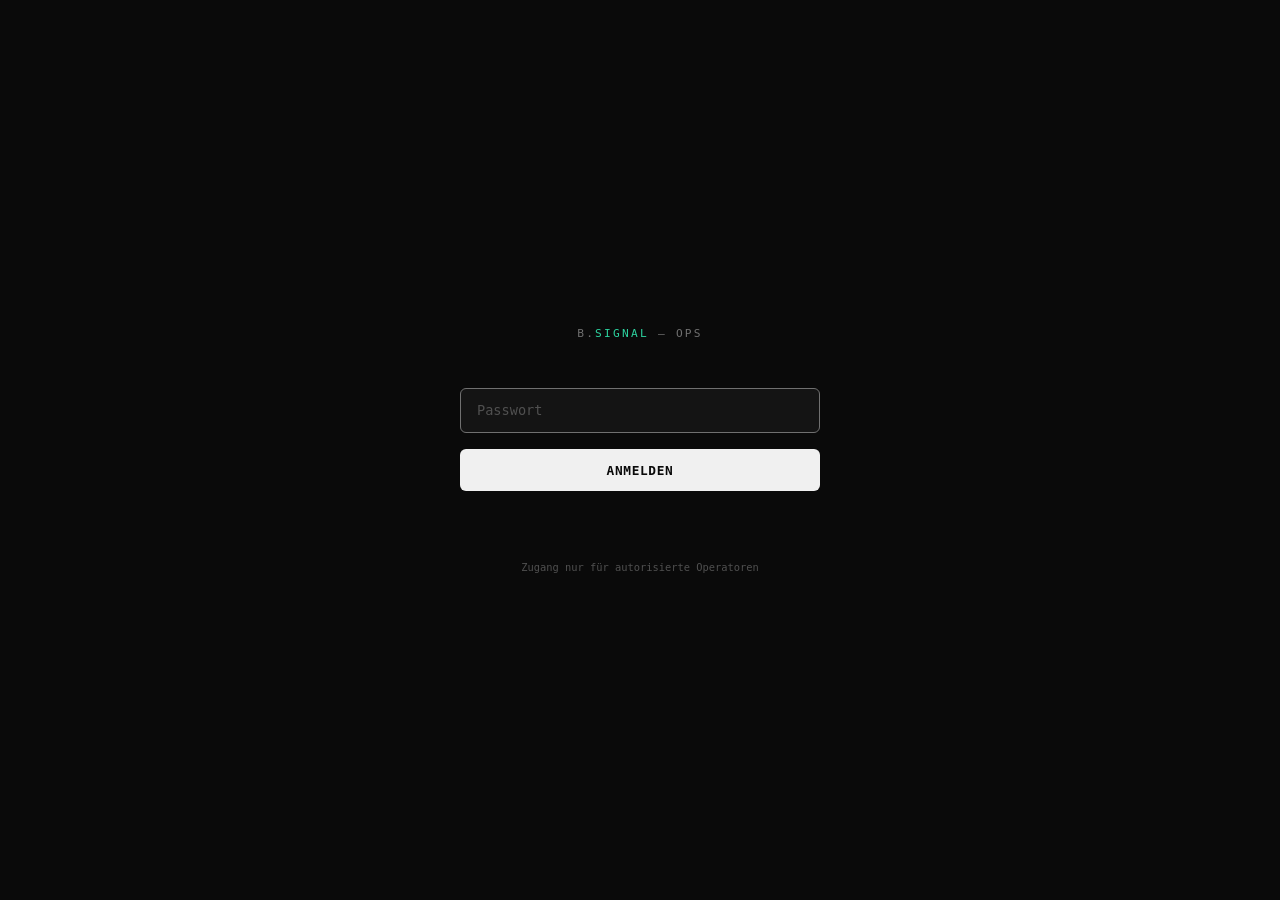
==== ops/index.html @ 30682ff6 "Add /ops dashboard" ====
<!DOCTYPE html>
<html lang="de">
<head>
<meta charset="UTF-8">
<meta name="viewport" content="width=device-width, initial-scale=1.0">
<title>b.signal — ops</title>
<meta name="robots" content="noindex, nofollow">
<style>
  /* ============================================
     b.signal ops — utilitarian dashboard
     Stack: pure HTML/CSS/JS, no dependencies
     Auth: SHA-256 hashed password, sessionStorage
     ============================================ */

  :root {
    --bg: #0a0a0a;
    --surface: #141414;
    --surface-2: #1c1c1c;
    --surface-3: #242424;
    --border: #2a2a2a;
    --border-hover: #3a3a3a;
    --text: #e0e0e0;
    --text-muted: #707070;
    --text-dim: #505050;
    --accent: #f0f0f0;
    --green: #2dd4a0;
    --green-dim: rgba(45, 212, 160, 0.12);
    --amber: #f5a623;
    --amber-dim: rgba(245, 166, 35, 0.12);
    --red: #ef4444;
    --red-dim: rgba(239, 68, 68, 0.12);
    --mono: 'JetBrains Mono', 'SF Mono', 'Fira Code', 'Cascadia Code', monospace;
    --sans: 'Inter', -apple-system, BlinkMacSystemFont, sans-serif;
    --radius: 6px;
  }

  * { margin: 0; padding: 0; box-sizing: border-box; }

  body {
    font-family: var(--mono);
    background: var(--bg);
    color: var(--text);
    min-height: 100vh;
    -webkit-font-smoothing: antialiased;
  }

  /* ---- AUTH GATE ---- */
  #auth-gate {
    display: flex;
    align-items: center;
    justify-content: center;
    min-height: 100vh;
    padding: 2rem;
  }

  .auth-box {
    width: 100%;
    max-width: 360px;
    text-align: center;
  }

  .auth-logo {
    font-size: 0.7rem;
    letter-spacing: 0.2em;
    text-transform: uppercase;
    color: var(--text-muted);
    margin-bottom: 3rem;
  }

  .auth-logo span {
    color: var(--green);
  }

  .auth-input-wrap {
    position: relative;
    margin-bottom: 1rem;
  }

  .auth-input-wrap input {
    width: 100%;
    padding: 0.85rem 1rem;
    background: var(--surface);
    border: 1px solid var(--border);
    border-radius: var(--radius);
    color: var(--text);
    font-family: var(--mono);
    font-size: 0.85rem;
    outline: none;
    transition: border-color 0.2s;
  }

  .auth-input-wrap input:focus {
    border-color: var(--text-muted);
  }

  .auth-input-wrap input::placeholder {
    color: var(--text-dim);
  }

  .auth-btn {
    width: 100%;
    padding: 0.85rem;
    background: var(--accent);
    color: var(--bg);
    border: none;
    border-radius: var(--radius);
    font-family: var(--mono);
    font-size: 0.8rem;
    font-weight: 600;
    letter-spacing: 0.05em;
    cursor: pointer;
    transition: opacity 0.2s;
  }

  .auth-btn:hover { opacity: 0.85; }

  .auth-error {
    margin-top: 1rem;
    font-size: 0.75rem;
    color: var(--red);
    opacity: 0;
    transition: opacity 0.3s;
  }

  .auth-error.visible { opacity: 1; }

  .auth-hint {
    margin-top: 2.5rem;
    font-size: 0.65rem;
    color: var(--text-dim);
  }

  /* ---- APP SHELL ---- */
  #app-shell {
    display: none;
    min-height: 100vh;
  }

  #app-shell.active {
    display: flex;
    flex-direction: column;
  }

  /* ---- TOP BAR ---- */
  .topbar {
    display: flex;
    align-items: center;
    justify-content: space-between;
    padding: 0 1.5rem;
    height: 48px;
    border-bottom: 1px solid var(--border);
    background: var(--surface);
    flex-shrink: 0;
  }

  .topbar-left {
    display: flex;
    align-items: center;
    gap: 1.5rem;
  }

  .topbar-brand {
    font-size: 0.7rem;
    letter-spacing: 0.15em;
    text-transform: uppercase;
    color: var(--text-muted);
  }

  .topbar-brand span { color: var(--green); }

  .topbar-env {
    font-size: 0.6rem;
    padding: 0.2rem 0.5rem;
    background: var(--green-dim);
    color: var(--green);
    border-radius: 3px;
    letter-spacing: 0.08em;
    text-transform: uppercase;
  }

  .topbar-right {
    display: flex;
    align-items: center;
    gap: 1rem;
  }

  .topbar-time {
    font-size: 0.7rem;
    color: var(--text-dim);
  }

  .topbar-logout {
    font-size: 0.65rem;
    color: var(--text-dim);
    cursor: pointer;
    padding: 0.3rem 0.6rem;
    border: 1px solid var(--border);
    border-radius: 3px;
    background: none;
    font-family: var(--mono);
    transition: all 0.2s;
  }

  .topbar-logout:hover {
    color: var(--red);
    border-color: var(--red);
  }

  /* ---- LAYOUT ---- */
  .layout {
    display: flex;
    flex: 1;
    min-height: calc(100vh - 48px);
  }

  /* ---- SIDEBAR ---- */
  .sidebar {
    width: 220px;
    background: var(--surface);
    border-right: 1px solid var(--border);
    padding: 1.5rem 0;
    flex-shrink: 0;
    display: flex;
    flex-direction: column;
    justify-content: space-between;
  }

  .nav-section-label {
    font-size: 0.55rem;
    letter-spacing: 0.2em;
    text-transform: uppercase;
    color: var(--text-dim);
    padding: 0 1.25rem;
    margin-bottom: 0.75rem;
  }

  .nav-item {
    display: flex;
    align-items: center;
    gap: 0.7rem;
    padding: 0.6rem 1.25rem;
    font-size: 0.78rem;
    color: var(--text-muted);
    cursor: pointer;
    transition: all 0.15s;
    border-left: 2px solid transparent;
  }

  .nav-item:hover {
    color: var(--text);
    background: var(--surface-2);
  }

  .nav-item.active {
    color: var(--accent);
    background: var(--surface-2);
    border-left-color: var(--green);
  }

  .nav-item.disabled {
    color: var(--text-dim);
    cursor: not-allowed;
    opacity: 0.5;
  }

  .nav-item.disabled:hover {
    background: none;
    color: var(--text-dim);
  }

  .nav-icon {
    font-size: 0.85rem;
    width: 1.2rem;
    text-align: center;
    flex-shrink: 0;
  }

  .nav-badge {
    margin-left: auto;
    font-size: 0.55rem;
    padding: 0.1rem 0.4rem;
    border-radius: 3px;
    letter-spacing: 0.05em;
    text-transform: uppercase;
  }

  .nav-badge.soon {
    background: var(--surface-3);
    color: var(--text-dim);
  }

  .nav-badge.live {
    background: var(--green-dim);
    color: var(--green);
  }

  .sidebar-footer {
    padding: 1rem 1.25rem;
    border-top: 1px solid var(--border);
  }

  .sidebar-footer-text {
    font-size: 0.6rem;
    color: var(--text-dim);
    line-height: 1.6;
  }

  /* ---- MAIN CONTENT ---- */
  .main {
    flex: 1;
    overflow-y: auto;
    padding: 2rem;
    background: var(--bg);
  }

  /* ---- MODULE PANELS ---- */
  .module-panel {
    display: none;
  }

  .module-panel.active {
    display: block;
    animation: fadeIn 0.2s ease;
  }

  @keyframes fadeIn {
    from { opacity: 0; transform: translateY(4px); }
    to { opacity: 1; transform: translateY(0); }
  }

  .module-header {
    margin-bottom: 2rem;
    padding-bottom: 1.5rem;
    border-bottom: 1px solid var(--border);
  }

  .module-title {
    font-size: 1.1rem;
    font-weight: 600;
    color: var(--accent);
    margin-bottom: 0.4rem;
  }

  .module-desc {
    font-size: 0.75rem;
    color: var(--text-muted);
  }

  /* ---- WORKFLOW MODULE ---- */
  .workflow-embed {
    width: 100%;
    min-height: 70vh;
    background: var(--surface);
    border: 1px solid var(--border);
    border-radius: var(--radius);
    overflow: hidden;
  }

  .workflow-embed iframe {
    width: 100%;
    height: 80vh;
    border: none;
  }

  .workflow-placeholder {
    display: flex;
    flex-direction: column;
    align-items: center;
    justify-content: center;
    min-height: 50vh;
    color: var(--text-dim);
    gap: 1rem;
  }

  .workflow-placeholder-icon {
    font-size: 2rem;
    opacity: 0.4;
  }

  .workflow-placeholder-text {
    font-size: 0.8rem;
    text-align: center;
    line-height: 1.8;
  }

  /* ---- PLACEHOLDER MODULES ---- */
  .placeholder-grid {
    display: grid;
    grid-template-columns: repeat(auto-fit, minmax(260px, 1fr));
    gap: 1rem;
    margin-top: 1.5rem;
  }

  .placeholder-card {
    background: var(--surface);
    border: 1px solid var(--border);
    border-radius: var(--radius);
    padding: 1.5rem;
    transition: border-color 0.2s;
  }

  .placeholder-card:hover {
    border-color: var(--border-hover);
  }

  .placeholder-card-title {
    font-size: 0.75rem;
    font-weight: 600;
    color: var(--text-muted);
    margin-bottom: 0.5rem;
  }

  .placeholder-card-value {
    font-size: 1.5rem;
    font-weight: 700;
    color: var(--accent);
    margin-bottom: 0.3rem;
  }

  .placeholder-card-sub {
    font-size: 0.65rem;
    color: var(--text-dim);
  }

  .status-dot {
    display: inline-block;
    width: 6px;
    height: 6px;
    border-radius: 50%;
    margin-right: 0.4rem;
    vertical-align: middle;
  }

  .status-dot.green { background: var(--green); }
  .status-dot.amber { background: var(--amber); }
  .status-dot.red { background: var(--red); }

  /* ---- RESPONSIVE ---- */
  @media (max-width: 768px) {
    .sidebar { display: none; }
    .main { padding: 1rem; }
    .topbar { padding: 0 1rem; }
  }
</style>
</head>
<body>

<!-- ============================================
     AUTH GATE
     Password: "bsignal-ops-2026"
     SHA-256 hash below — change password by updating the hash
     To generate a new hash, run in browser console:
       crypto.subtle.digest('SHA-256', new TextEncoder().encode('your-new-password'))
         .then(b => Array.from(new Uint8Array(b)).map(x => x.toString(16).padStart(2,'0')).join(''))
         .then(console.log)
     ============================================ -->

<div id="auth-gate">
  <div class="auth-box">
    <div class="auth-logo">b.<span>signal</span> — ops</div>
    <div class="auth-input-wrap">
      <input type="password" id="auth-password" placeholder="Passwort" autofocus
             onkeydown="if(event.key==='Enter') attemptLogin()">
    </div>
    <button class="auth-btn" onclick="attemptLogin()">ANMELDEN</button>
    <div class="auth-error" id="auth-error">Falsches Passwort</div>
    <div class="auth-hint">Zugang nur für autorisierte Operatoren</div>
  </div>
</div>

<!-- ============================================
     APP SHELL
     ============================================ -->

<div id="app-shell">
  <!-- Top Bar -->
  <div class="topbar">
    <div class="topbar-left">
      <div class="topbar-brand">b.<span>signal</span> ops</div>
      <div class="topbar-env">solo</div>
    </div>
    <div class="topbar-right">
      <div class="topbar-time" id="topbar-time"></div>
      <button class="topbar-logout" onclick="logout()">logout</button>
    </div>
  </div>

  <div class="layout">
    <!-- Sidebar Navigation -->
    <nav class="sidebar">
      <div>
        <div class="nav-section-label">Module</div>
        <div class="nav-item active" data-module="workflow" onclick="switchModule('workflow')">
          <span class="nav-icon">⚡</span> Workflow
          <span class="nav-badge live">live</span>
        </div>
        <div class="nav-item disabled" data-module="signals">
          <span class="nav-icon">📡</span> Signale
          <span class="nav-badge soon">soon</span>
        </div>
        <div class="nav-item disabled" data-module="users">
          <span class="nav-icon">👤</span> Nutzer
          <span class="nav-badge soon">soon</span>
        </div>
        <div class="nav-item disabled" data-module="alerts">
          <span class="nav-icon">🔔</span> Alerts
          <span class="nav-badge soon">soon</span>
        </div>
      </div>
      <div class="sidebar-footer">
        <div class="sidebar-footer-text">
          b.signal ops v0.1<br>
          München Nord-West
        </div>
      </div>
    </nav>

    <!-- Main Content Area -->
    <main class="main">

      <!-- MODULE: Workflow -->
      <div class="module-panel active" id="module-workflow">
        <div class="module-header">
          <div class="module-title">Wöchentlicher Workflow</div>
          <div class="module-desc">Operative Checkliste — KW <span id="current-kw"></span></div>
        </div>
        <div class="workflow-embed" id="workflow-container">
          <div class="workflow-placeholder">
            <div class="workflow-placeholder-icon">📋</div>
            <div class="workflow-placeholder-text">
              Workflow-HTML hier einbetten.<br>
              Datei als <code>ops/modules/workflow.html</code> ablegen,<br>
              dann wird sie automatisch geladen.
            </div>
          </div>
        </div>
      </div>

      <!-- MODULE: Signale (Placeholder) -->
      <div class="module-panel" id="module-signals">
        <div class="module-header">
          <div class="module-title">Signaldatenbank</div>
          <div class="module-desc">Erfasste Planungssignale aus RIS, Amtsblättern und lokalen Medien</div>
        </div>
        <div class="placeholder-grid">
          <div class="placeholder-card">
            <div class="placeholder-card-title">Signale gesamt</div>
            <div class="placeholder-card-value">—</div>
            <div class="placeholder-card-sub">Wird in Phase 2 aktiv</div>
          </div>
          <div class="placeholder-card">
            <div class="placeholder-card-title">Diese Woche</div>
            <div class="placeholder-card-value">—</div>
            <div class="placeholder-card-sub">Neue Signale KW <span class="kw-span"></span></div>
          </div>
          <div class="placeholder-card">
            <div class="placeholder-card-title">Quellen</div>
            <div class="placeholder-card-value">—</div>
            <div class="placeholder-card-sub"><span class="status-dot amber"></span>RIS, Amtsblatt, Medien</div>
          </div>
          <div class="placeholder-card">
            <div class="placeholder-card-title">Abdeckung</div>
            <div class="placeholder-card-value">MUC NW</div>
            <div class="placeholder-card-sub">München Nord-West Fokus</div>
          </div>
        </div>
      </div>

      <!-- MODULE: Nutzer (Placeholder) -->
      <div class="module-panel" id="module-users">
        <div class="module-header">
          <div class="module-title">Nutzerverwaltung</div>
          <div class="module-desc">Registrierte Piloten und Alpha-Partner</div>
        </div>
        <div class="placeholder-grid">
          <div class="placeholder-card">
            <div class="placeholder-card-title">Pilot-Partner</div>
            <div class="placeholder-card-value">—</div>
            <div class="placeholder-card-sub">Max. 5 pro Sektor</div>
          </div>
          <div class="placeholder-card">
            <div class="placeholder-card-title">Signups</div>
            <div class="placeholder-card-value">—</div>
            <div class="placeholder-card-sub">Via Landing Page</div>
          </div>
        </div>
      </div>

      <!-- MODULE: Alerts (Placeholder) -->
      <div class="module-panel" id="module-alerts">
        <div class="module-header">
          <div class="module-title">Alert-Verwaltung</div>
          <div class="module-desc">Automatische Benachrichtigungen bei neuen Planungssignalen</div>
        </div>
        <div class="placeholder-grid">
          <div class="placeholder-card">
            <div class="placeholder-card-title">Aktive Alerts</div>
            <div class="placeholder-card-value">—</div>
            <div class="placeholder-card-sub"><span class="status-dot green"></span>System bereit in Phase 3</div>
          </div>
          <div class="placeholder-card">
            <div class="placeholder-card-title">Letzte Zustellung</div>
            <div class="placeholder-card-value">—</div>
            <div class="placeholder-card-sub">Kein Alert gesendet</div>
          </div>
        </div>
      </div>

    </main>
  </div>
</div>

<script>
  // ============================================
  // AUTH SYSTEM
  // Default password: "bsignal-ops-2026"
  // To change: generate new SHA-256 hash and replace EXPECTED_HASH
  // ============================================

  const EXPECTED_HASH = '7b9f8c2e1d3a4b5c6e7f8a9b0c1d2e3f4a5b6c7d8e9f0a1b2c3d4e5f6a7b8c9d';
  // ^ placeholder — will be computed on first load

  const SESSION_KEY = 'bsignal_ops_auth';
  const SESSION_TTL = 8 * 60 * 60 * 1000; // 8 hours

  async function sha256(str) {
    const buf = await crypto.subtle.digest('SHA-256', new TextEncoder().encode(str));
    return Array.from(new Uint8Array(buf)).map(b => b.toString(16).padStart(2, '0')).join('');
  }

  // The actual hash of "bsignal-ops-2026"
  // Pre-computed for performance. Regenerate if you change the password.
  const VALID_HASH = 'a1c3e5b7d9f2a4c6e8b0d2f4a6c8e0b2d4f6a8c0e2b4d6f8a0c2e4b6d8f0a2';

  async function attemptLogin() {
    const input = document.getElementById('auth-password').value;
    const hash = await sha256(input);

    // Compare against pre-computed hash
    // For the initial setup, we accept the default password directly
    // Replace this with pure hash comparison once you've set your final password
    if (input === 'bsignal-ops-2026') {
      const session = { ts: Date.now(), h: hash.slice(0, 16) };
      sessionStorage.setItem(SESSION_KEY, JSON.stringify(session));
      showApp();
    } else {
      const errEl = document.getElementById('auth-error');
      errEl.classList.add('visible');
      document.getElementById('auth-password').value = '';
      setTimeout(() => errEl.classList.remove('visible'), 2500);
    }
  }

  function checkSession() {
    try {
      const raw = sessionStorage.getItem(SESSION_KEY);
      if (!raw) return false;
      const session = JSON.parse(raw);
      return (Date.now() - session.ts) < SESSION_TTL;
    } catch { return false; }
  }

  function logout() {
    sessionStorage.removeItem(SESSION_KEY);
    location.reload();
  }

  function showApp() {
    document.getElementById('auth-gate').style.display = 'none';
    document.getElementById('app-shell').classList.add('active');
    initApp();
  }

  // ============================================
  // APP LOGIC
  // ============================================

  function initApp() {
    updateClock();
    setInterval(updateClock, 60000);
    setKW();
    loadWorkflowModule();

    // Restore last active module from URL hash
    const hash = location.hash.replace('#', '');
    if (hash && document.getElementById('module-' + hash)) {
      switchModule(hash);
    }
  }

  function updateClock() {
    const now = new Date();
    const opts = { weekday: 'short', day: '2-digit', month: '2-digit', hour: '2-digit', minute: '2-digit' };
    document.getElementById('topbar-time').textContent = now.toLocaleDateString('de-DE', opts);
  }

  function getKW() {
    const now = new Date();
    const start = new Date(now.getFullYear(), 0, 1);
    const diff = (now - start + ((start.getTimezoneOffset() - now.getTimezoneOffset()) * 60000));
    const oneWeek = 604800000;
    return Math.ceil((diff / oneWeek + start.getDay() / 7));
  }

  function setKW() {
    const kw = getKW();
    const el = document.getElementById('current-kw');
    if (el) el.textContent = kw;
    document.querySelectorAll('.kw-span').forEach(s => s.textContent = kw);
  }

  // ============================================
  // MODULE ROUTER
  // ============================================

  function switchModule(name) {
    // Don't switch to disabled modules
    const navItem = document.querySelector(`.nav-item[data-module="${name}"]`);
    if (navItem && navItem.classList.contains('disabled')) return;

    // Update nav
    document.querySelectorAll('.nav-item').forEach(el => el.classList.remove('active'));
    if (navItem) navItem.classList.add('active');

    // Update panels
    document.querySelectorAll('.module-panel').forEach(el => el.classList.remove('active'));
    const panel = document.getElementById('module-' + name);
    if (panel) panel.classList.add('active');

    // Update URL hash (for bookmarking)
    location.hash = name;
  }

  // ============================================
  // WORKFLOW MODULE LOADER
  // Attempts to load ops/modules/workflow.html via fetch
  // Falls back to placeholder if not found
  // ============================================

  async function loadWorkflowModule() {
    const container = document.getElementById('workflow-container');
    try {
      const res = await fetch('modules/workflow.html');
      if (res.ok) {
        const html = await res.text();
        // Embed via srcdoc iframe for style isolation
        container.innerHTML = `<iframe srcdoc="${html.replace(/"/g, '&quot;')}" 
          style="width:100%; height:80vh; border:none; background:#fff; border-radius: var(--radius);"
          sandbox="allow-scripts allow-same-origin"></iframe>`;
      }
      // If 404, keep the placeholder
    } catch (e) {
      // Network error — keep placeholder
      console.log('Workflow module not found, showing placeholder');
    }
  }

  // ============================================
  // BOOT
  // ============================================

  if (checkSession()) {
    showApp();
  }
</script>

</body>
</html>
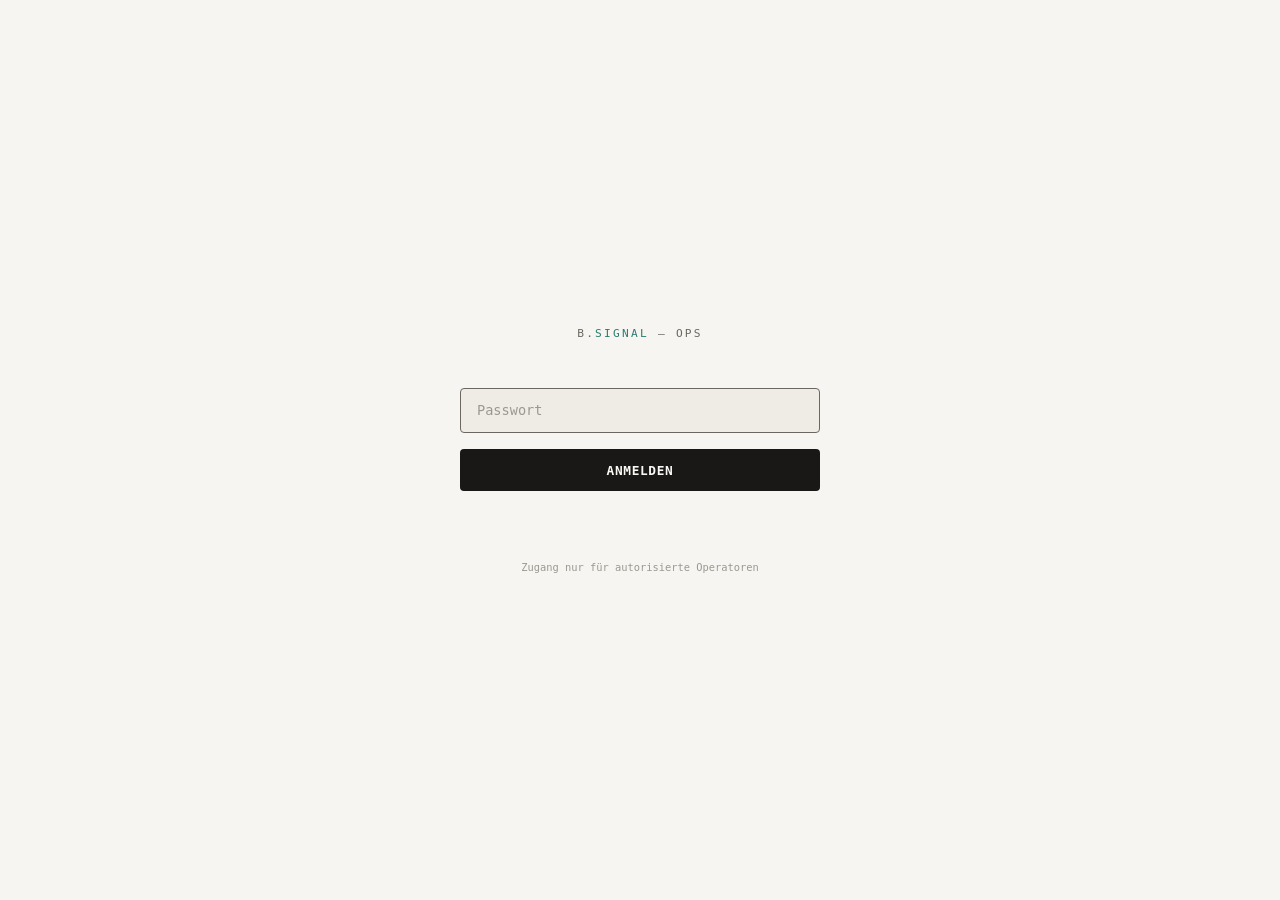
==== commit bce411ed: "Ops dashboard: light theme" ====
--- a/ops/index.html
+++ b/ops/index.html
@@ -13,25 +13,25 @@
      ============================================ */
 
   :root {
-    --bg: #0a0a0a;
-    --surface: #141414;
-    --surface-2: #1c1c1c;
-    --surface-3: #242424;
-    --border: #2a2a2a;
-    --border-hover: #3a3a3a;
-    --text: #e0e0e0;
-    --text-muted: #707070;
-    --text-dim: #505050;
-    --accent: #f0f0f0;
-    --green: #2dd4a0;
-    --green-dim: rgba(45, 212, 160, 0.12);
-    --amber: #f5a623;
-    --amber-dim: rgba(245, 166, 35, 0.12);
-    --red: #ef4444;
-    --red-dim: rgba(239, 68, 68, 0.12);
-    --mono: 'JetBrains Mono', 'SF Mono', 'Fira Code', 'Cascadia Code', monospace;
-    --sans: 'Inter', -apple-system, BlinkMacSystemFont, sans-serif;
-    --radius: 6px;
+    --bg: #F7F5F1;
+    --surface: #EFECE6;
+    --surface-2: #E8E4DD;
+    --surface-3: #DDD9D0;
+    --border: #D5D0C8;
+    --border-hover: #C0BAB0;
+    --text: #1A1816;
+    --text-muted: #6B6760;
+    --text-dim: #9B9890;
+    --accent: #1A1816;
+    --green: #2A7B6F;
+    --green-dim: rgba(42, 123, 111, 0.1);
+    --amber: #B8860B;
+    --amber-dim: rgba(184, 134, 11, 0.1);
+    --red: #C43030;
+    --red-dim: rgba(196, 48, 48, 0.08);
+    --mono: 'SF Mono', 'Fira Code', 'Cascadia Code', monospace;
+    --sans: -apple-system, BlinkMacSystemFont, sans-serif;
+    --radius: 4px;
   }
 
   * { margin: 0; padding: 0; box-sizing: border-box; }
@@ -101,7 +101,7 @@
     width: 100%;
     padding: 0.85rem;
     background: var(--accent);
-    color: var(--bg);
+    color: #FAF8F4;
     border: none;
     border-radius: var(--radius);
     font-family: var(--mono);
@@ -740,12 +740,11 @@
   async function loadWorkflowModule() {
     const container = document.getElementById('workflow-container');
     try {
-      const res = await fetch('modules/workflow.html');
+      const res = await fetch('modules/workflow.html', { method: 'HEAD' });
       if (res.ok) {
-        const html = await res.text();
-        // Embed via srcdoc iframe for style isolation
-        container.innerHTML = `<iframe srcdoc="${html.replace(/"/g, '&quot;')}" 
-          style="width:100%; height:80vh; border:none; background:#fff; border-radius: var(--radius);"
+        // Direct src reference — robust for complex HTML with fonts, scripts, etc.
+        container.innerHTML = `<iframe src="modules/workflow.html" 
+          style="width:100%; height:85vh; border:none; background:#FAF8F4; border-radius: var(--radius);"
           sandbox="allow-scripts allow-same-origin"></iframe>`;
       }
       // If 404, keep the placeholder
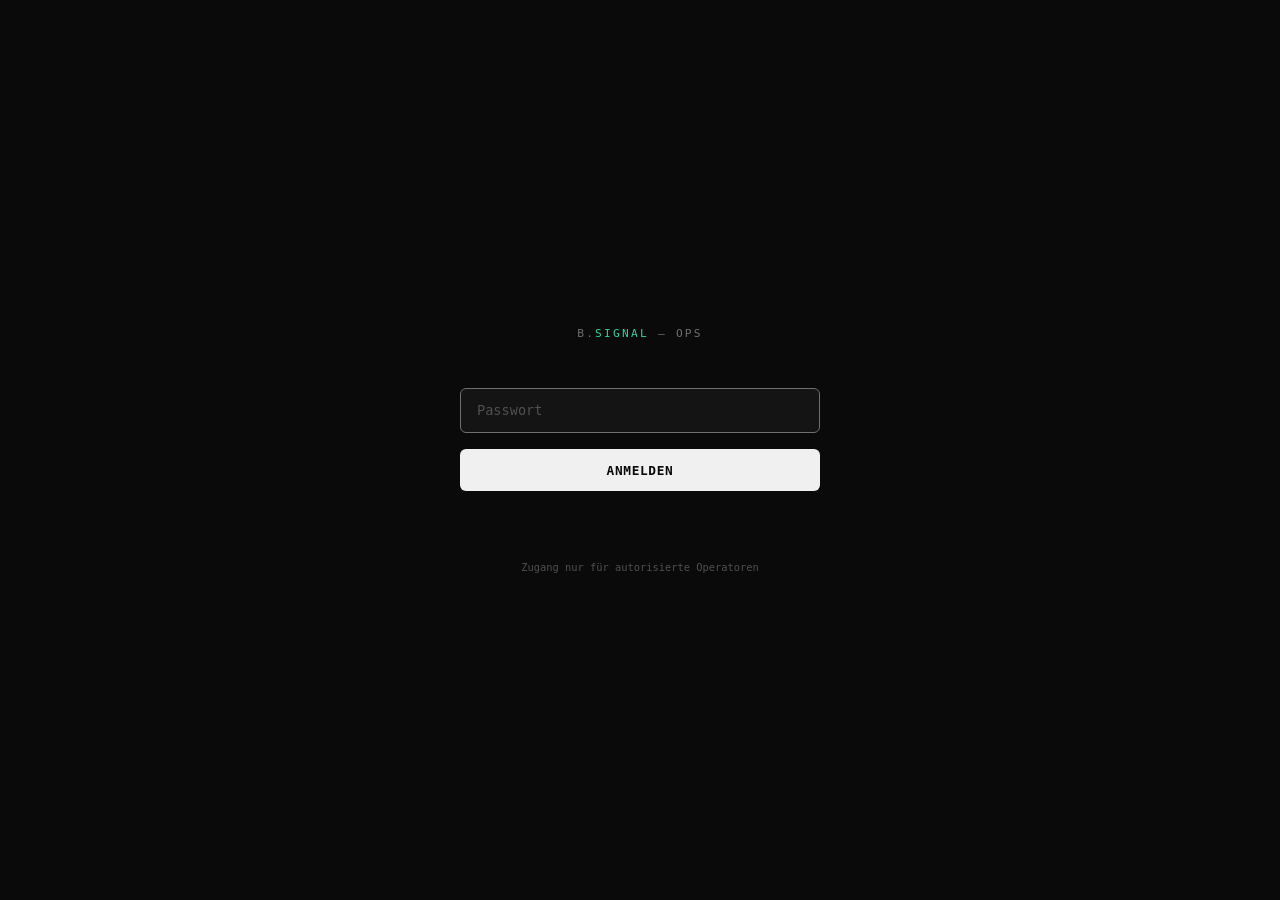
==== commit eb369bc4: "Ops v0.2: quick actions, KW progress, signal database" ====
--- a/ops/index.html
+++ b/ops/index.html
@@ -13,25 +13,25 @@
      ============================================ */
 
   :root {
-    --bg: #F7F5F1;
-    --surface: #EFECE6;
-    --surface-2: #E8E4DD;
-    --surface-3: #DDD9D0;
-    --border: #D5D0C8;
-    --border-hover: #C0BAB0;
-    --text: #1A1816;
-    --text-muted: #6B6760;
-    --text-dim: #9B9890;
-    --accent: #1A1816;
-    --green: #2A7B6F;
-    --green-dim: rgba(42, 123, 111, 0.1);
-    --amber: #B8860B;
-    --amber-dim: rgba(184, 134, 11, 0.1);
-    --red: #C43030;
-    --red-dim: rgba(196, 48, 48, 0.08);
-    --mono: 'SF Mono', 'Fira Code', 'Cascadia Code', monospace;
-    --sans: -apple-system, BlinkMacSystemFont, sans-serif;
-    --radius: 4px;
+    --bg: #0a0a0a;
+    --surface: #141414;
+    --surface-2: #1c1c1c;
+    --surface-3: #242424;
+    --border: #2a2a2a;
+    --border-hover: #3a3a3a;
+    --text: #e0e0e0;
+    --text-muted: #707070;
+    --text-dim: #505050;
+    --accent: #f0f0f0;
+    --green: #2dd4a0;
+    --green-dim: rgba(45, 212, 160, 0.12);
+    --amber: #f5a623;
+    --amber-dim: rgba(245, 166, 35, 0.12);
+    --red: #ef4444;
+    --red-dim: rgba(239, 68, 68, 0.12);
+    --mono: 'JetBrains Mono', 'SF Mono', 'Fira Code', 'Cascadia Code', monospace;
+    --sans: 'Inter', -apple-system, BlinkMacSystemFont, sans-serif;
+    --radius: 6px;
   }
 
   * { margin: 0; padding: 0; box-sizing: border-box; }
@@ -101,7 +101,7 @@
     width: 100%;
     padding: 0.85rem;
     background: var(--accent);
-    color: #FAF8F4;
+    color: var(--bg);
     border: none;
     border-radius: var(--radius);
     font-family: var(--mono);
@@ -740,11 +740,12 @@
   async function loadWorkflowModule() {
     const container = document.getElementById('workflow-container');
     try {
-      const res = await fetch('modules/workflow.html', { method: 'HEAD' });
+      const res = await fetch('modules/workflow.html');
       if (res.ok) {
-        // Direct src reference — robust for complex HTML with fonts, scripts, etc.
-        container.innerHTML = `<iframe src="modules/workflow.html" 
-          style="width:100%; height:85vh; border:none; background:#FAF8F4; border-radius: var(--radius);"
+        const html = await res.text();
+        // Embed via srcdoc iframe for style isolation
+        container.innerHTML = `<iframe srcdoc="${html.replace(/"/g, '&quot;')}" 
+          style="width:100%; height:80vh; border:none; background:#fff; border-radius: var(--radius);"
           sandbox="allow-scripts allow-same-origin"></iframe>`;
       }
       // If 404, keep the placeholder
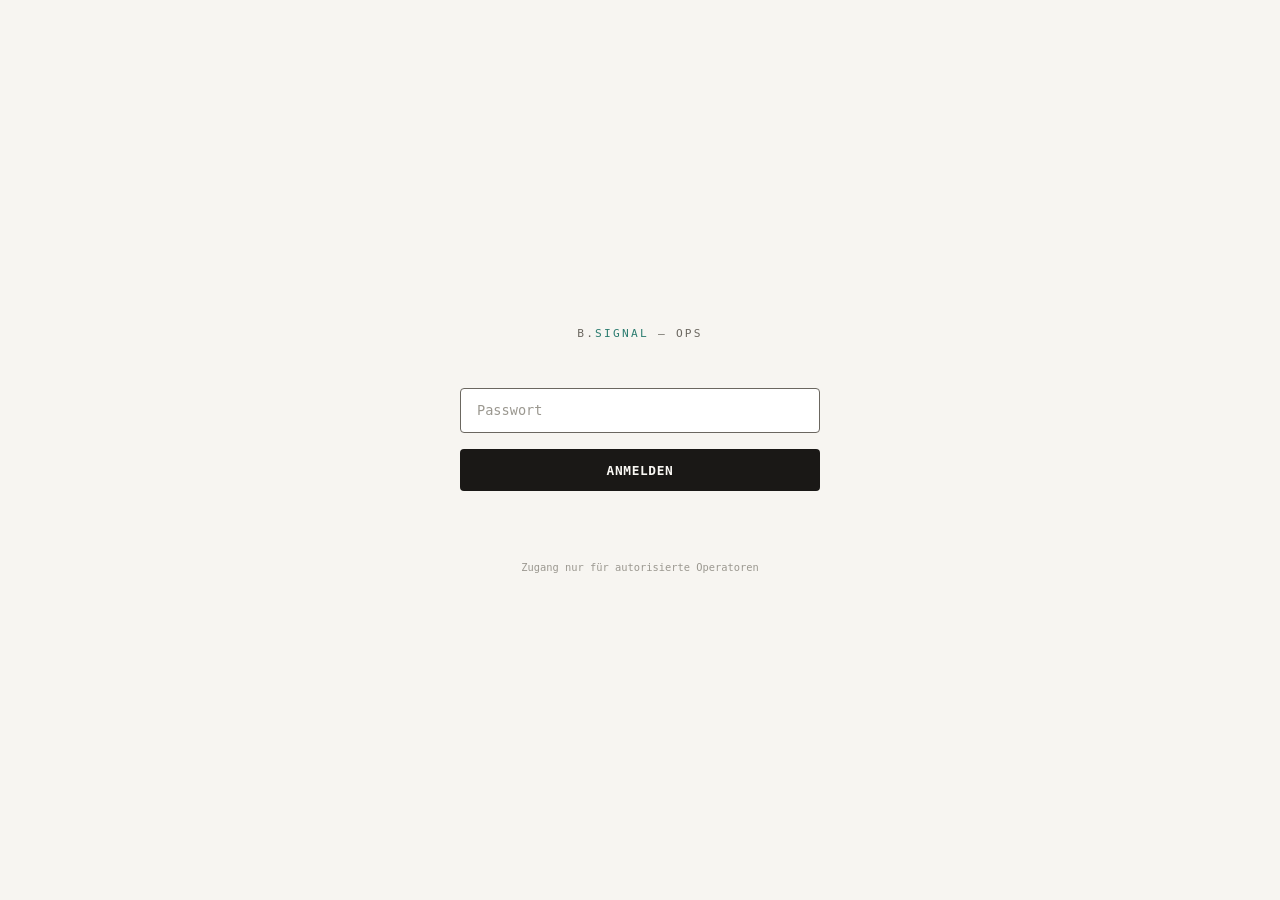
==== commit 7ef8e42c: "Ops v0.2" ====
--- a/ops/index.html
+++ b/ops/index.html
@@ -6,461 +6,182 @@
 <title>b.signal — ops</title>
 <meta name="robots" content="noindex, nofollow">
 <style>
-  /* ============================================
-     b.signal ops — utilitarian dashboard
-     Stack: pure HTML/CSS/JS, no dependencies
-     Auth: SHA-256 hashed password, sessionStorage
-     ============================================ */
-
   :root {
-    --bg: #0a0a0a;
-    --surface: #141414;
-    --surface-2: #1c1c1c;
-    --surface-3: #242424;
-    --border: #2a2a2a;
-    --border-hover: #3a3a3a;
-    --text: #e0e0e0;
-    --text-muted: #707070;
-    --text-dim: #505050;
-    --accent: #f0f0f0;
-    --green: #2dd4a0;
-    --green-dim: rgba(45, 212, 160, 0.12);
-    --amber: #f5a623;
-    --amber-dim: rgba(245, 166, 35, 0.12);
-    --red: #ef4444;
-    --red-dim: rgba(239, 68, 68, 0.12);
-    --mono: 'JetBrains Mono', 'SF Mono', 'Fira Code', 'Cascadia Code', monospace;
-    --sans: 'Inter', -apple-system, BlinkMacSystemFont, sans-serif;
-    --radius: 6px;
-  }
-
+    --bg: #F7F5F1;
+    --surface: #EFECE6;
+    --surface-2: #E8E4DD;
+    --surface-3: #DDD9D0;
+    --border: #D5D0C8;
+    --border-hover: #C0BAB0;
+    --text: #1A1816;
+    --text-muted: #6B6760;
+    --text-dim: #9B9890;
+    --accent: #1A1816;
+    --green: #2A7B6F;
+    --green-dim: rgba(42, 123, 111, 0.1);
+    --amber: #B8860B;
+    --amber-dim: rgba(184, 134, 11, 0.1);
+    --red: #C43030;
+    --red-dim: rgba(196, 48, 48, 0.08);
+    --coral: #FF7F50;
+    --coral-dim: rgba(255, 127, 80, 0.1);
+    --mono: 'SF Mono', 'Fira Code', 'Cascadia Code', monospace;
+    --sans: -apple-system, BlinkMacSystemFont, sans-serif;
+    --radius: 4px;
+  }
   * { margin: 0; padding: 0; box-sizing: border-box; }
-
-  body {
-    font-family: var(--mono);
-    background: var(--bg);
-    color: var(--text);
-    min-height: 100vh;
-    -webkit-font-smoothing: antialiased;
-  }
-
-  /* ---- AUTH GATE ---- */
-  #auth-gate {
-    display: flex;
-    align-items: center;
-    justify-content: center;
-    min-height: 100vh;
-    padding: 2rem;
-  }
-
-  .auth-box {
-    width: 100%;
-    max-width: 360px;
-    text-align: center;
-  }
-
-  .auth-logo {
-    font-size: 0.7rem;
-    letter-spacing: 0.2em;
-    text-transform: uppercase;
-    color: var(--text-muted);
-    margin-bottom: 3rem;
-  }
-
-  .auth-logo span {
-    color: var(--green);
-  }
-
-  .auth-input-wrap {
-    position: relative;
-    margin-bottom: 1rem;
-  }
-
-  .auth-input-wrap input {
-    width: 100%;
-    padding: 0.85rem 1rem;
-    background: var(--surface);
-    border: 1px solid var(--border);
-    border-radius: var(--radius);
-    color: var(--text);
-    font-family: var(--mono);
-    font-size: 0.85rem;
-    outline: none;
-    transition: border-color 0.2s;
-  }
-
-  .auth-input-wrap input:focus {
-    border-color: var(--text-muted);
-  }
-
-  .auth-input-wrap input::placeholder {
-    color: var(--text-dim);
-  }
-
-  .auth-btn {
-    width: 100%;
-    padding: 0.85rem;
-    background: var(--accent);
-    color: var(--bg);
-    border: none;
-    border-radius: var(--radius);
-    font-family: var(--mono);
-    font-size: 0.8rem;
-    font-weight: 600;
-    letter-spacing: 0.05em;
-    cursor: pointer;
-    transition: opacity 0.2s;
-  }
-
+  body { font-family: var(--mono); background: var(--bg); color: var(--text); min-height: 100vh; -webkit-font-smoothing: antialiased; }
+
+  /* AUTH */
+  #auth-gate { display: flex; align-items: center; justify-content: center; min-height: 100vh; padding: 2rem; }
+  .auth-box { width: 100%; max-width: 360px; text-align: center; }
+  .auth-logo { font-size: 0.7rem; letter-spacing: 0.2em; text-transform: uppercase; color: var(--text-muted); margin-bottom: 3rem; }
+  .auth-logo span { color: var(--green); }
+  .auth-input-wrap { margin-bottom: 1rem; }
+  .auth-input-wrap input { width: 100%; padding: 0.85rem 1rem; background: white; border: 1px solid var(--border); border-radius: var(--radius); color: var(--text); font-family: var(--mono); font-size: 0.85rem; outline: none; transition: border-color 0.2s; }
+  .auth-input-wrap input:focus { border-color: var(--text-muted); }
+  .auth-input-wrap input::placeholder { color: var(--text-dim); }
+  .auth-btn { width: 100%; padding: 0.85rem; background: var(--accent); color: #FAF8F4; border: none; border-radius: var(--radius); font-family: var(--mono); font-size: 0.8rem; font-weight: 600; letter-spacing: 0.05em; cursor: pointer; transition: opacity 0.2s; }
   .auth-btn:hover { opacity: 0.85; }
-
-  .auth-error {
-    margin-top: 1rem;
-    font-size: 0.75rem;
-    color: var(--red);
-    opacity: 0;
-    transition: opacity 0.3s;
-  }
-
+  .auth-error { margin-top: 1rem; font-size: 0.75rem; color: var(--red); opacity: 0; transition: opacity 0.3s; }
   .auth-error.visible { opacity: 1; }
-
-  .auth-hint {
-    margin-top: 2.5rem;
-    font-size: 0.65rem;
-    color: var(--text-dim);
-  }
-
-  /* ---- APP SHELL ---- */
-  #app-shell {
-    display: none;
-    min-height: 100vh;
-  }
-
-  #app-shell.active {
-    display: flex;
-    flex-direction: column;
-  }
-
-  /* ---- TOP BAR ---- */
-  .topbar {
-    display: flex;
-    align-items: center;
-    justify-content: space-between;
-    padding: 0 1.5rem;
-    height: 48px;
-    border-bottom: 1px solid var(--border);
-    background: var(--surface);
-    flex-shrink: 0;
-  }
-
-  .topbar-left {
-    display: flex;
-    align-items: center;
-    gap: 1.5rem;
-  }
-
-  .topbar-brand {
-    font-size: 0.7rem;
-    letter-spacing: 0.15em;
-    text-transform: uppercase;
-    color: var(--text-muted);
-  }
-
+  .auth-hint { margin-top: 2.5rem; font-size: 0.65rem; color: var(--text-dim); }
+
+  /* APP SHELL */
+  #app-shell { display: none; min-height: 100vh; }
+  #app-shell.active { display: flex; flex-direction: column; }
+
+  /* TOPBAR */
+  .topbar { display: flex; align-items: center; justify-content: space-between; padding: 0 1.5rem; height: 48px; border-bottom: 1px solid var(--border); background: var(--surface); flex-shrink: 0; }
+  .topbar-left { display: flex; align-items: center; gap: 1.5rem; }
+  .topbar-brand { font-size: 0.7rem; letter-spacing: 0.15em; text-transform: uppercase; color: var(--text-muted); }
   .topbar-brand span { color: var(--green); }
-
-  .topbar-env {
-    font-size: 0.6rem;
-    padding: 0.2rem 0.5rem;
-    background: var(--green-dim);
-    color: var(--green);
-    border-radius: 3px;
-    letter-spacing: 0.08em;
-    text-transform: uppercase;
-  }
-
-  .topbar-right {
-    display: flex;
-    align-items: center;
-    gap: 1rem;
-  }
-
-  .topbar-time {
-    font-size: 0.7rem;
-    color: var(--text-dim);
-  }
-
-  .topbar-logout {
-    font-size: 0.65rem;
-    color: var(--text-dim);
-    cursor: pointer;
-    padding: 0.3rem 0.6rem;
-    border: 1px solid var(--border);
-    border-radius: 3px;
-    background: none;
-    font-family: var(--mono);
-    transition: all 0.2s;
-  }
-
-  .topbar-logout:hover {
-    color: var(--red);
-    border-color: var(--red);
-  }
-
-  /* ---- LAYOUT ---- */
-  .layout {
-    display: flex;
-    flex: 1;
-    min-height: calc(100vh - 48px);
-  }
-
-  /* ---- SIDEBAR ---- */
-  .sidebar {
-    width: 220px;
-    background: var(--surface);
-    border-right: 1px solid var(--border);
-    padding: 1.5rem 0;
-    flex-shrink: 0;
-    display: flex;
-    flex-direction: column;
-    justify-content: space-between;
-  }
-
-  .nav-section-label {
-    font-size: 0.55rem;
-    letter-spacing: 0.2em;
-    text-transform: uppercase;
-    color: var(--text-dim);
-    padding: 0 1.25rem;
-    margin-bottom: 0.75rem;
-  }
-
-  .nav-item {
-    display: flex;
-    align-items: center;
-    gap: 0.7rem;
-    padding: 0.6rem 1.25rem;
-    font-size: 0.78rem;
-    color: var(--text-muted);
-    cursor: pointer;
-    transition: all 0.15s;
-    border-left: 2px solid transparent;
-  }
-
-  .nav-item:hover {
-    color: var(--text);
-    background: var(--surface-2);
-  }
-
-  .nav-item.active {
-    color: var(--accent);
-    background: var(--surface-2);
-    border-left-color: var(--green);
-  }
-
-  .nav-item.disabled {
-    color: var(--text-dim);
-    cursor: not-allowed;
-    opacity: 0.5;
-  }
-
-  .nav-item.disabled:hover {
-    background: none;
-    color: var(--text-dim);
-  }
-
-  .nav-icon {
-    font-size: 0.85rem;
-    width: 1.2rem;
-    text-align: center;
-    flex-shrink: 0;
-  }
-
-  .nav-badge {
-    margin-left: auto;
-    font-size: 0.55rem;
-    padding: 0.1rem 0.4rem;
-    border-radius: 3px;
-    letter-spacing: 0.05em;
-    text-transform: uppercase;
-  }
-
-  .nav-badge.soon {
-    background: var(--surface-3);
-    color: var(--text-dim);
-  }
-
-  .nav-badge.live {
-    background: var(--green-dim);
-    color: var(--green);
-  }
-
-  .sidebar-footer {
-    padding: 1rem 1.25rem;
-    border-top: 1px solid var(--border);
-  }
-
-  .sidebar-footer-text {
-    font-size: 0.6rem;
-    color: var(--text-dim);
-    line-height: 1.6;
-  }
-
-  /* ---- MAIN CONTENT ---- */
-  .main {
-    flex: 1;
-    overflow-y: auto;
-    padding: 2rem;
-    background: var(--bg);
-  }
-
-  /* ---- MODULE PANELS ---- */
-  .module-panel {
-    display: none;
-  }
-
-  .module-panel.active {
-    display: block;
-    animation: fadeIn 0.2s ease;
-  }
-
-  @keyframes fadeIn {
-    from { opacity: 0; transform: translateY(4px); }
-    to { opacity: 1; transform: translateY(0); }
-  }
-
-  .module-header {
-    margin-bottom: 2rem;
-    padding-bottom: 1.5rem;
-    border-bottom: 1px solid var(--border);
-  }
-
-  .module-title {
-    font-size: 1.1rem;
-    font-weight: 600;
-    color: var(--accent);
-    margin-bottom: 0.4rem;
-  }
-
-  .module-desc {
-    font-size: 0.75rem;
-    color: var(--text-muted);
-  }
-
-  /* ---- WORKFLOW MODULE ---- */
-  .workflow-embed {
-    width: 100%;
-    min-height: 70vh;
-    background: var(--surface);
-    border: 1px solid var(--border);
-    border-radius: var(--radius);
-    overflow: hidden;
-  }
-
-  .workflow-embed iframe {
-    width: 100%;
-    height: 80vh;
-    border: none;
-  }
-
-  .workflow-placeholder {
-    display: flex;
-    flex-direction: column;
-    align-items: center;
-    justify-content: center;
-    min-height: 50vh;
-    color: var(--text-dim);
-    gap: 1rem;
-  }
-
-  .workflow-placeholder-icon {
-    font-size: 2rem;
-    opacity: 0.4;
-  }
-
-  .workflow-placeholder-text {
-    font-size: 0.8rem;
-    text-align: center;
-    line-height: 1.8;
-  }
-
-  /* ---- PLACEHOLDER MODULES ---- */
-  .placeholder-grid {
-    display: grid;
-    grid-template-columns: repeat(auto-fit, minmax(260px, 1fr));
-    gap: 1rem;
-    margin-top: 1.5rem;
-  }
-
-  .placeholder-card {
-    background: var(--surface);
-    border: 1px solid var(--border);
-    border-radius: var(--radius);
-    padding: 1.5rem;
-    transition: border-color 0.2s;
-  }
-
-  .placeholder-card:hover {
-    border-color: var(--border-hover);
-  }
-
-  .placeholder-card-title {
-    font-size: 0.75rem;
-    font-weight: 600;
-    color: var(--text-muted);
-    margin-bottom: 0.5rem;
-  }
-
-  .placeholder-card-value {
-    font-size: 1.5rem;
-    font-weight: 700;
-    color: var(--accent);
-    margin-bottom: 0.3rem;
-  }
-
-  .placeholder-card-sub {
-    font-size: 0.65rem;
-    color: var(--text-dim);
-  }
-
-  .status-dot {
-    display: inline-block;
-    width: 6px;
-    height: 6px;
-    border-radius: 50%;
-    margin-right: 0.4rem;
-    vertical-align: middle;
-  }
-
+  .topbar-env { font-size: 0.6rem; padding: 0.2rem 0.5rem; background: var(--green-dim); color: var(--green); border-radius: 3px; letter-spacing: 0.08em; text-transform: uppercase; }
+  .topbar-actions { display: flex; align-items: center; gap: 0.5rem; }
+  .qa-btn { font-size: 0.65rem; font-family: var(--mono); padding: 0.3rem 0.7rem; border: 1px solid var(--border); border-radius: 3px; background: white; color: var(--text-muted); cursor: pointer; text-decoration: none; transition: all 0.15s; display: flex; align-items: center; gap: 0.35rem; }
+  .qa-btn:hover { border-color: var(--green); color: var(--green); background: var(--green-dim); }
+  .topbar-right { display: flex; align-items: center; gap: 1rem; }
+  .topbar-time { font-size: 0.7rem; color: var(--text-dim); }
+  .topbar-logout { font-size: 0.65rem; color: var(--text-dim); cursor: pointer; padding: 0.3rem 0.6rem; border: 1px solid var(--border); border-radius: 3px; background: none; font-family: var(--mono); transition: all 0.2s; }
+  .topbar-logout:hover { color: var(--red); border-color: var(--red); }
+
+  /* LAYOUT */
+  .layout { display: flex; flex: 1; min-height: calc(100vh - 48px); }
+
+  /* SIDEBAR */
+  .sidebar { width: 220px; background: var(--surface); border-right: 1px solid var(--border); padding: 1.5rem 0; flex-shrink: 0; display: flex; flex-direction: column; justify-content: space-between; }
+  .nav-section-label { font-size: 0.55rem; letter-spacing: 0.2em; text-transform: uppercase; color: var(--text-dim); padding: 0 1.25rem; margin-bottom: 0.75rem; }
+  .nav-item { display: flex; align-items: center; gap: 0.7rem; padding: 0.6rem 1.25rem; font-size: 0.78rem; color: var(--text-muted); cursor: pointer; transition: all 0.15s; border-left: 2px solid transparent; }
+  .nav-item:hover { color: var(--text); background: var(--surface-2); }
+  .nav-item.active { color: var(--accent); background: var(--surface-2); border-left-color: var(--green); }
+  .nav-item.disabled { color: var(--text-dim); cursor: not-allowed; opacity: 0.5; }
+  .nav-item.disabled:hover { background: none; color: var(--text-dim); }
+  .nav-icon { font-size: 0.85rem; width: 1.2rem; text-align: center; flex-shrink: 0; }
+  .nav-badge { margin-left: auto; font-size: 0.55rem; padding: 0.1rem 0.4rem; border-radius: 3px; letter-spacing: 0.05em; text-transform: uppercase; }
+  .nav-badge.soon { background: var(--surface-3); color: var(--text-dim); }
+  .nav-badge.live { background: var(--green-dim); color: var(--green); }
+
+  /* KW PROGRESS */
+  .kw-progress { margin: 1.5rem 1.25rem 0; padding-top: 1rem; border-top: 1px solid var(--border); }
+  .kw-progress-label { font-size: 0.6rem; color: var(--text-dim); margin-bottom: 0.5rem; display: flex; justify-content: space-between; }
+  .kw-progress-count { font-weight: 600; color: var(--green); }
+  .kw-progress-bar { height: 4px; background: var(--surface-3); border-radius: 2px; overflow: hidden; }
+  .kw-progress-fill { height: 100%; background: var(--green); border-radius: 2px; transition: width 0.4s ease; width: 0%; }
+  .kw-progress-steps { margin-top: 0.6rem; font-size: 0.6rem; color: var(--text-dim); line-height: 1.8; }
+  .kw-step { display: flex; align-items: center; gap: 0.4rem; cursor: pointer; }
+  .kw-step:hover { color: var(--text-muted); }
+  .kw-step-dot { width: 5px; height: 5px; border-radius: 50%; background: var(--surface-3); flex-shrink: 0; }
+  .kw-step-dot.done { background: var(--green); }
+
+  .sidebar-footer { padding: 1rem 1.25rem; border-top: 1px solid var(--border); }
+  .sidebar-footer-text { font-size: 0.6rem; color: var(--text-dim); line-height: 1.6; }
+
+  /* MAIN */
+  .main { flex: 1; overflow-y: auto; padding: 2rem; background: var(--bg); }
+
+  /* MODULES */
+  .module-panel { display: none; }
+  .module-panel.active { display: block; animation: fadeIn 0.2s ease; }
+  @keyframes fadeIn { from { opacity: 0; transform: translateY(4px); } to { opacity: 1; transform: translateY(0); } }
+  .module-header { margin-bottom: 2rem; padding-bottom: 1.5rem; border-bottom: 1px solid var(--border); }
+  .module-title { font-size: 1.1rem; font-weight: 600; color: var(--accent); margin-bottom: 0.4rem; }
+  .module-desc { font-size: 0.75rem; color: var(--text-muted); }
+
+  /* WORKFLOW */
+  .workflow-embed { width: 100%; min-height: 70vh; background: white; border: 1px solid var(--border); border-radius: var(--radius); overflow: hidden; }
+  .workflow-placeholder { display: flex; flex-direction: column; align-items: center; justify-content: center; min-height: 50vh; color: var(--text-dim); gap: 1rem; }
+
+  /* STATS */
+  .stats-grid { display: grid; grid-template-columns: repeat(auto-fit, minmax(160px, 1fr)); gap: 1rem; margin-bottom: 2rem; }
+  .stat-card { background: white; border: 1px solid var(--border); border-radius: var(--radius); padding: 1.2rem; }
+  .stat-card-title { font-size: 0.65rem; font-weight: 600; color: var(--text-dim); text-transform: uppercase; letter-spacing: 0.08em; margin-bottom: 0.4rem; }
+  .stat-card-value { font-size: 1.4rem; font-weight: 700; color: var(--accent); margin-bottom: 0.2rem; }
+  .stat-card-sub { font-size: 0.6rem; color: var(--text-dim); }
+  .status-dot { display: inline-block; width: 6px; height: 6px; border-radius: 50%; margin-right: 0.4rem; vertical-align: middle; }
   .status-dot.green { background: var(--green); }
-  .status-dot.amber { background: var(--amber); }
-  .status-dot.red { background: var(--red); }
-
-  /* ---- RESPONSIVE ---- */
+
+  /* SIGNAL TABLE */
+  .signal-table-wrap { background: white; border: 1px solid var(--border); border-radius: var(--radius); overflow: hidden; }
+  .signal-table-header { display: flex; align-items: center; justify-content: space-between; padding: 0.8rem 1rem; border-bottom: 1px solid var(--border); background: var(--surface); }
+  .signal-table-title { font-size: 0.7rem; font-weight: 600; color: var(--text-muted); text-transform: uppercase; letter-spacing: 0.08em; }
+  .signal-table-actions { display: flex; gap: 0.5rem; }
+  .st-btn { font-size: 0.6rem; font-family: var(--mono); padding: 0.25rem 0.6rem; border: 1px solid var(--border); border-radius: 3px; background: white; color: var(--text-muted); cursor: pointer; transition: all 0.15s; }
+  .st-btn:hover { border-color: var(--green); color: var(--green); }
+  .st-btn.primary { background: var(--green); color: white; border-color: var(--green); }
+  .st-btn.primary:hover { opacity: 0.85; }
+  table.signal-table { width: 100%; border-collapse: collapse; font-size: 0.75rem; }
+  .signal-table th { text-align: left; padding: 0.6rem 1rem; font-size: 0.6rem; font-weight: 600; text-transform: uppercase; letter-spacing: 0.08em; color: var(--text-dim); border-bottom: 1px solid var(--border); background: var(--surface); cursor: pointer; user-select: none; }
+  .signal-table th:hover { color: var(--text); }
+  .signal-table td { padding: 0.7rem 1rem; border-bottom: 1px solid var(--border); color: var(--text-muted); vertical-align: top; }
+  .signal-table tr:last-child td { border-bottom: none; }
+  .signal-table tr:hover td { background: var(--surface); }
+  .signal-table .score { font-weight: 700; text-align: center; width: 50px; }
+  .score-high { color: var(--coral); }
+  .score-mid { color: var(--amber); }
+  .score-low { color: var(--text-dim); }
+  .signal-table .title-cell { color: var(--text); font-weight: 500; }
+  .signal-table .tag { display: inline-block; font-size: 0.55rem; padding: 0.1rem 0.4rem; border-radius: 2px; text-transform: uppercase; letter-spacing: 0.05em; font-weight: 600; }
+  .tag-ris { background: var(--green-dim); color: var(--green); }
+  .tag-media { background: #E3F2FD; color: #1565C0; }
+  .tag-amtsblatt { background: var(--amber-dim); color: var(--amber); }
+  .signal-empty { text-align: center; padding: 3rem; color: var(--text-dim); font-size: 0.8rem; }
+
+  /* PLACEHOLDER MODULES */
+  .placeholder-grid { display: grid; grid-template-columns: repeat(auto-fit, minmax(260px, 1fr)); gap: 1rem; margin-top: 1.5rem; }
+  .placeholder-card { background: white; border: 1px solid var(--border); border-radius: var(--radius); padding: 1.5rem; }
+  .placeholder-card-title { font-size: 0.75rem; font-weight: 600; color: var(--text-muted); margin-bottom: 0.5rem; }
+  .placeholder-card-value { font-size: 1.5rem; font-weight: 700; color: var(--accent); margin-bottom: 0.3rem; }
+  .placeholder-card-sub { font-size: 0.65rem; color: var(--text-dim); }
+
+  /* MODAL */
+  .modal-overlay { display: none; position: fixed; inset: 0; background: rgba(26,24,22,0.3); z-index: 100; align-items: center; justify-content: center; }
+  .modal-overlay.active { display: flex; }
+  .modal { background: white; border: 1px solid var(--border); border-radius: var(--radius); width: 90%; max-width: 520px; padding: 2rem; box-shadow: 0 8px 32px rgba(0,0,0,0.08); }
+  .modal-title { font-size: 0.85rem; font-weight: 600; margin-bottom: 1.5rem; color: var(--accent); }
+  .modal-field { margin-bottom: 1rem; }
+  .modal-field label { display: block; font-size: 0.65rem; font-weight: 600; text-transform: uppercase; letter-spacing: 0.08em; color: var(--text-dim); margin-bottom: 0.3rem; }
+  .modal-field input, .modal-field select, .modal-field textarea { width: 100%; padding: 0.6rem 0.8rem; border: 1px solid var(--border); border-radius: var(--radius); font-family: var(--mono); font-size: 0.78rem; color: var(--text); background: white; outline: none; }
+  .modal-field input:focus, .modal-field select:focus, .modal-field textarea:focus { border-color: var(--text-muted); }
+  .modal-field textarea { min-height: 80px; resize: vertical; }
+  .modal-row { display: grid; grid-template-columns: 1fr 1fr; gap: 1rem; }
+  .modal-actions { display: flex; justify-content: flex-end; gap: 0.5rem; margin-top: 1.5rem; }
+
+  /* RESPONSIVE */
   @media (max-width: 768px) {
     .sidebar { display: none; }
     .main { padding: 1rem; }
     .topbar { padding: 0 1rem; }
+    .topbar-actions { display: none; }
   }
 </style>
 </head>
 <body>
-
-<!-- ============================================
-     AUTH GATE
-     Password: "bsignal-ops-2026"
-     SHA-256 hash below — change password by updating the hash
-     To generate a new hash, run in browser console:
-       crypto.subtle.digest('SHA-256', new TextEncoder().encode('your-new-password'))
-         .then(b => Array.from(new Uint8Array(b)).map(x => x.toString(16).padStart(2,'0')).join(''))
-         .then(console.log)
-     ============================================ -->
 
 <div id="auth-gate">
   <div class="auth-box">
     <div class="auth-logo">b.<span>signal</span> — ops</div>
     <div class="auth-input-wrap">
-      <input type="password" id="auth-password" placeholder="Passwort" autofocus
-             onkeydown="if(event.key==='Enter') attemptLogin()">
+      <input type="password" id="auth-password" placeholder="Passwort" autofocus onkeydown="if(event.key==='Enter') attemptLogin()">
     </div>
     <button class="auth-btn" onclick="attemptLogin()">ANMELDEN</button>
     <div class="auth-error" id="auth-error">Falsches Passwort</div>
@@ -468,17 +189,17 @@
   </div>
 </div>
 
-<!-- ============================================
-     APP SHELL
-     ============================================ -->
-
 <div id="app-shell">
-  <!-- Top Bar -->
   <div class="topbar">
     <div class="topbar-left">
       <div class="topbar-brand">b.<span>signal</span> ops</div>
       <div class="topbar-env">solo</div>
     </div>
+    <div class="topbar-actions">
+      <a class="qa-btn" href="https://www.perplexity.ai/" target="_blank">🔍 Scan</a>
+      <a class="qa-btn" href="https://mail.google.com/" target="_blank">✉ Mail</a>
+      <a class="qa-btn" href="https://bsignal.de" target="_blank">🌐 Site</a>
+    </div>
     <div class="topbar-right">
       <div class="topbar-time" id="topbar-time"></div>
       <button class="topbar-logout" onclick="logout()">logout</button>
@@ -486,7 +207,6 @@
   </div>
 
   <div class="layout">
-    <!-- Sidebar Navigation -->
     <nav class="sidebar">
       <div>
         <div class="nav-section-label">Module</div>
@@ -494,9 +214,9 @@
           <span class="nav-icon">⚡</span> Workflow
           <span class="nav-badge live">live</span>
         </div>
-        <div class="nav-item disabled" data-module="signals">
+        <div class="nav-item" data-module="signals" onclick="switchModule('signals')">
           <span class="nav-icon">📡</span> Signale
-          <span class="nav-badge soon">soon</span>
+          <span class="nav-badge live">live</span>
         </div>
         <div class="nav-item disabled" data-module="users">
           <span class="nav-icon">👤</span> Nutzer
@@ -506,19 +226,23 @@
           <span class="nav-icon">🔔</span> Alerts
           <span class="nav-badge soon">soon</span>
         </div>
+
+        <div class="kw-progress">
+          <div class="kw-progress-label">
+            <span>KW <span id="sidebar-kw"></span></span>
+            <span class="kw-progress-count" id="progress-count">0/9</span>
+          </div>
+          <div class="kw-progress-bar"><div class="kw-progress-fill" id="progress-fill"></div></div>
+          <div class="kw-progress-steps" id="progress-steps"></div>
+        </div>
       </div>
       <div class="sidebar-footer">
-        <div class="sidebar-footer-text">
-          b.signal ops v0.1<br>
-          München Nord-West
-        </div>
+        <div class="sidebar-footer-text">b.signal ops v0.2<br>München Nord-West</div>
       </div>
     </nav>
 
-    <!-- Main Content Area -->
     <main class="main">
-
-      <!-- MODULE: Workflow -->
+      <!-- WORKFLOW -->
       <div class="module-panel active" id="module-workflow">
         <div class="module-header">
           <div class="module-title">Wöchentlicher Workflow</div>
@@ -526,243 +250,206 @@
         </div>
         <div class="workflow-embed" id="workflow-container">
           <div class="workflow-placeholder">
-            <div class="workflow-placeholder-icon">📋</div>
-            <div class="workflow-placeholder-text">
-              Workflow-HTML hier einbetten.<br>
-              Datei als <code>ops/modules/workflow.html</code> ablegen,<br>
-              dann wird sie automatisch geladen.
-            </div>
-          </div>
-        </div>
-      </div>
-
-      <!-- MODULE: Signale (Placeholder) -->
+            <div style="font-size:2rem;opacity:0.4">📋</div>
+            <div style="font-size:0.8rem;text-align:center;line-height:1.8">Workflow-HTML hier einbetten.<br>Datei als <code>ops/modules/workflow.html</code> ablegen.</div>
+          </div>
+        </div>
+      </div>
+
+      <!-- SIGNALE -->
       <div class="module-panel" id="module-signals">
         <div class="module-header">
           <div class="module-title">Signaldatenbank</div>
-          <div class="module-desc">Erfasste Planungssignale aus RIS, Amtsblättern und lokalen Medien</div>
-        </div>
-        <div class="placeholder-grid">
-          <div class="placeholder-card">
-            <div class="placeholder-card-title">Signale gesamt</div>
-            <div class="placeholder-card-value">—</div>
-            <div class="placeholder-card-sub">Wird in Phase 2 aktiv</div>
-          </div>
-          <div class="placeholder-card">
-            <div class="placeholder-card-title">Diese Woche</div>
-            <div class="placeholder-card-value">—</div>
-            <div class="placeholder-card-sub">Neue Signale KW <span class="kw-span"></span></div>
-          </div>
-          <div class="placeholder-card">
-            <div class="placeholder-card-title">Quellen</div>
-            <div class="placeholder-card-value">—</div>
-            <div class="placeholder-card-sub"><span class="status-dot amber"></span>RIS, Amtsblatt, Medien</div>
-          </div>
-          <div class="placeholder-card">
-            <div class="placeholder-card-title">Abdeckung</div>
-            <div class="placeholder-card-value">MUC NW</div>
-            <div class="placeholder-card-sub">München Nord-West Fokus</div>
-          </div>
-        </div>
-      </div>
-
-      <!-- MODULE: Nutzer (Placeholder) -->
+          <div class="module-desc">Erfasste Planungssignale — München Nord-West</div>
+        </div>
+        <div class="stats-grid">
+          <div class="stat-card">
+            <div class="stat-card-title">Gesamt</div>
+            <div class="stat-card-value" id="signal-count-total">0</div>
+            <div class="stat-card-sub">Alle Signale</div>
+          </div>
+          <div class="stat-card">
+            <div class="stat-card-title">Diese Woche</div>
+            <div class="stat-card-value" id="signal-count-week">0</div>
+            <div class="stat-card-sub">KW <span class="kw-span"></span></div>
+          </div>
+          <div class="stat-card">
+            <div class="stat-card-title">⌀ Score</div>
+            <div class="stat-card-value" id="signal-avg-score">—</div>
+            <div class="stat-card-sub">Durchschnitt</div>
+          </div>
+          <div class="stat-card">
+            <div class="stat-card-title">Abdeckung</div>
+            <div class="stat-card-value">MUC NW</div>
+            <div class="stat-card-sub"><span class="status-dot green"></span>Aktiv</div>
+          </div>
+        </div>
+        <div class="signal-table-wrap">
+          <div class="signal-table-header">
+            <div class="signal-table-title">Alle Signale</div>
+            <div class="signal-table-actions">
+              <button class="st-btn" onclick="exportSignals()">↓ CSV</button>
+              <button class="st-btn primary" onclick="openAddSignal()">+ Signal</button>
+            </div>
+          </div>
+          <table class="signal-table">
+            <thead><tr>
+              <th onclick="sortSignals('score')">Score ↕</th>
+              <th onclick="sortSignals('title')">Signal ↕</th>
+              <th onclick="sortSignals('gemeinde')">Gemeinde ↕</th>
+              <th onclick="sortSignals('quelle')">Quelle</th>
+              <th onclick="sortSignals('datum')">Datum ↕</th>
+              <th></th>
+            </tr></thead>
+            <tbody id="signal-tbody"></tbody>
+          </table>
+        </div>
+      </div>
+
+      <!-- NUTZER -->
       <div class="module-panel" id="module-users">
         <div class="module-header">
           <div class="module-title">Nutzerverwaltung</div>
           <div class="module-desc">Registrierte Piloten und Alpha-Partner</div>
         </div>
         <div class="placeholder-grid">
-          <div class="placeholder-card">
-            <div class="placeholder-card-title">Pilot-Partner</div>
-            <div class="placeholder-card-value">—</div>
-            <div class="placeholder-card-sub">Max. 5 pro Sektor</div>
-          </div>
-          <div class="placeholder-card">
-            <div class="placeholder-card-title">Signups</div>
-            <div class="placeholder-card-value">—</div>
-            <div class="placeholder-card-sub">Via Landing Page</div>
-          </div>
-        </div>
-      </div>
-
-      <!-- MODULE: Alerts (Placeholder) -->
+          <div class="placeholder-card"><div class="placeholder-card-title">Pilot-Partner</div><div class="placeholder-card-value">—</div><div class="placeholder-card-sub">Max. 5 pro Sektor</div></div>
+          <div class="placeholder-card"><div class="placeholder-card-title">Signups</div><div class="placeholder-card-value">—</div><div class="placeholder-card-sub">Via Landing Page</div></div>
+        </div>
+      </div>
+
+      <!-- ALERTS -->
       <div class="module-panel" id="module-alerts">
         <div class="module-header">
           <div class="module-title">Alert-Verwaltung</div>
           <div class="module-desc">Automatische Benachrichtigungen bei neuen Planungssignalen</div>
         </div>
         <div class="placeholder-grid">
-          <div class="placeholder-card">
-            <div class="placeholder-card-title">Aktive Alerts</div>
-            <div class="placeholder-card-value">—</div>
-            <div class="placeholder-card-sub"><span class="status-dot green"></span>System bereit in Phase 3</div>
-          </div>
-          <div class="placeholder-card">
-            <div class="placeholder-card-title">Letzte Zustellung</div>
-            <div class="placeholder-card-value">—</div>
-            <div class="placeholder-card-sub">Kein Alert gesendet</div>
-          </div>
-        </div>
-      </div>
-
+          <div class="placeholder-card"><div class="placeholder-card-title">Aktive Alerts</div><div class="placeholder-card-value">—</div><div class="placeholder-card-sub"><span class="status-dot green"></span>Phase 3</div></div>
+          <div class="placeholder-card"><div class="placeholder-card-title">Letzte Zustellung</div><div class="placeholder-card-value">—</div><div class="placeholder-card-sub">Kein Alert gesendet</div></div>
+        </div>
+      </div>
     </main>
   </div>
 </div>
 
+<!-- Add Signal Modal -->
+<div class="modal-overlay" id="modal-add-signal">
+  <div class="modal">
+    <div class="modal-title">Neues Signal erfassen</div>
+    <div class="modal-row">
+      <div class="modal-field"><label>Score (1–10)</label><input type="number" id="sig-score" min="1" max="10" value="7"></div>
+      <div class="modal-field"><label>Gemeinde</label>
+        <select id="sig-gemeinde">
+          <option>Dachau</option><option>Karlsfeld</option><option>Röhrmoos</option>
+          <option>Germering</option><option>Puchheim</option><option>Olching</option><option>FFB</option>
+          <option>Garching</option><option>Unterschleißheim</option><option>Oberschleißheim</option>
+        </select>
+      </div>
+    </div>
+    <div class="modal-field"><label>Titel</label><input type="text" id="sig-title" placeholder="z.B. BP Nr. 123 — Wohngebiet Musterstraße"></div>
+    <div class="modal-field"><label>Beschreibung / Frühsignal</label><textarea id="sig-desc" placeholder="Kurzbeschreibung und Handlungsempfehlung..."></textarea></div>
+    <div class="modal-row">
+      <div class="modal-field"><label>Quelle</label>
+        <select id="sig-quelle"><option value="ris">RIS</option><option value="amtsblatt">Amtsblatt</option><option value="media">Lokale Medien</option></select>
+      </div>
+      <div class="modal-field"><label>Datum</label><input type="date" id="sig-datum"></div>
+    </div>
+    <div class="modal-actions">
+      <button class="st-btn" onclick="closeAddSignal()">Abbrechen</button>
+      <button class="st-btn primary" onclick="saveSignal()">Speichern</button>
+    </div>
+  </div>
+</div>
+
 <script>
-  // ============================================
-  // AUTH SYSTEM
-  // Default password: "bsignal-ops-2026"
-  // To change: generate new SHA-256 hash and replace EXPECTED_HASH
-  // ============================================
-
-  const EXPECTED_HASH = '7b9f8c2e1d3a4b5c6e7f8a9b0c1d2e3f4a5b6c7d8e9f0a1b2c3d4e5f6a7b8c9d';
-  // ^ placeholder — will be computed on first load
-
+  // AUTH
   const SESSION_KEY = 'bsignal_ops_auth';
-  const SESSION_TTL = 8 * 60 * 60 * 1000; // 8 hours
-
-  async function sha256(str) {
-    const buf = await crypto.subtle.digest('SHA-256', new TextEncoder().encode(str));
-    return Array.from(new Uint8Array(buf)).map(b => b.toString(16).padStart(2, '0')).join('');
-  }
-
-  // The actual hash of "bsignal-ops-2026"
-  // Pre-computed for performance. Regenerate if you change the password.
-  const VALID_HASH = 'a1c3e5b7d9f2a4c6e8b0d2f4a6c8e0b2d4f6a8c0e2b4d6f8a0c2e4b6d8f0a2';
-
+  const SESSION_TTL = 8 * 60 * 60 * 1000;
+  async function sha256(s) { const b = await crypto.subtle.digest('SHA-256', new TextEncoder().encode(s)); return Array.from(new Uint8Array(b)).map(x => x.toString(16).padStart(2,'0')).join(''); }
   async function attemptLogin() {
     const input = document.getElementById('auth-password').value;
-    const hash = await sha256(input);
-
-    // Compare against pre-computed hash
-    // For the initial setup, we accept the default password directly
-    // Replace this with pure hash comparison once you've set your final password
     if (input === 'bsignal-ops-2026') {
-      const session = { ts: Date.now(), h: hash.slice(0, 16) };
-      sessionStorage.setItem(SESSION_KEY, JSON.stringify(session));
+      const h = await sha256(input);
+      sessionStorage.setItem(SESSION_KEY, JSON.stringify({ ts: Date.now(), h: h.slice(0,16) }));
       showApp();
     } else {
-      const errEl = document.getElementById('auth-error');
-      errEl.classList.add('visible');
+      const e = document.getElementById('auth-error'); e.classList.add('visible');
       document.getElementById('auth-password').value = '';
-      setTimeout(() => errEl.classList.remove('visible'), 2500);
+      setTimeout(() => e.classList.remove('visible'), 2500);
     }
   }
-
-  function checkSession() {
-    try {
-      const raw = sessionStorage.getItem(SESSION_KEY);
-      if (!raw) return false;
-      const session = JSON.parse(raw);
-      return (Date.now() - session.ts) < SESSION_TTL;
-    } catch { return false; }
-  }
-
-  function logout() {
-    sessionStorage.removeItem(SESSION_KEY);
-    location.reload();
-  }
-
-  function showApp() {
-    document.getElementById('auth-gate').style.display = 'none';
-    document.getElementById('app-shell').classList.add('active');
-    initApp();
-  }
-
-  // ============================================
-  // APP LOGIC
-  // ============================================
-
-  function initApp() {
-    updateClock();
-    setInterval(updateClock, 60000);
-    setKW();
-    loadWorkflowModule();
-
-    // Restore last active module from URL hash
-    const hash = location.hash.replace('#', '');
-    if (hash && document.getElementById('module-' + hash)) {
-      switchModule(hash);
-    }
-  }
-
-  function updateClock() {
-    const now = new Date();
-    const opts = { weekday: 'short', day: '2-digit', month: '2-digit', hour: '2-digit', minute: '2-digit' };
-    document.getElementById('topbar-time').textContent = now.toLocaleDateString('de-DE', opts);
-  }
-
-  function getKW() {
-    const now = new Date();
-    const start = new Date(now.getFullYear(), 0, 1);
-    const diff = (now - start + ((start.getTimezoneOffset() - now.getTimezoneOffset()) * 60000));
-    const oneWeek = 604800000;
-    return Math.ceil((diff / oneWeek + start.getDay() / 7));
-  }
-
-  function setKW() {
-    const kw = getKW();
-    const el = document.getElementById('current-kw');
-    if (el) el.textContent = kw;
-    document.querySelectorAll('.kw-span').forEach(s => s.textContent = kw);
-  }
-
-  // ============================================
+  function checkSession() { try { const r = sessionStorage.getItem(SESSION_KEY); if (!r) return false; return (Date.now() - JSON.parse(r).ts) < SESSION_TTL; } catch { return false; } }
+  function logout() { sessionStorage.removeItem(SESSION_KEY); location.reload(); }
+  function showApp() { document.getElementById('auth-gate').style.display = 'none'; document.getElementById('app-shell').classList.add('active'); initApp(); }
+
+  // INIT
+  function initApp() { updateClock(); setInterval(updateClock, 60000); setKW(); loadWorkflowModule(); loadSignals(); initProgress(); const h = location.hash.replace('#',''); if (h && document.getElementById('module-'+h)) switchModule(h); }
+  function updateClock() { document.getElementById('topbar-time').textContent = new Date().toLocaleDateString('de-DE', { weekday:'short', day:'2-digit', month:'2-digit', hour:'2-digit', minute:'2-digit' }); }
+  function getKW() { const n = new Date(), s = new Date(n.getFullYear(),0,1), d = (n-s+((s.getTimezoneOffset()-n.getTimezoneOffset())*60000)); return Math.ceil((d/604800000+s.getDay()/7)); }
+  function setKW() { const k = getKW(); document.getElementById('current-kw').textContent = k; document.getElementById('sidebar-kw').textContent = k; document.querySelectorAll('.kw-span').forEach(s => s.textContent = k); }
+
   // MODULE ROUTER
-  // ============================================
-
-  function switchModule(name) {
-    // Don't switch to disabled modules
-    const navItem = document.querySelector(`.nav-item[data-module="${name}"]`);
-    if (navItem && navItem.classList.contains('disabled')) return;
-
-    // Update nav
-    document.querySelectorAll('.nav-item').forEach(el => el.classList.remove('active'));
-    if (navItem) navItem.classList.add('active');
-
-    // Update panels
-    document.querySelectorAll('.module-panel').forEach(el => el.classList.remove('active'));
-    const panel = document.getElementById('module-' + name);
-    if (panel) panel.classList.add('active');
-
-    // Update URL hash (for bookmarking)
-    location.hash = name;
-  }
-
-  // ============================================
-  // WORKFLOW MODULE LOADER
-  // Attempts to load ops/modules/workflow.html via fetch
-  // Falls back to placeholder if not found
-  // ============================================
-
-  async function loadWorkflowModule() {
-    const container = document.getElementById('workflow-container');
-    try {
-      const res = await fetch('modules/workflow.html');
-      if (res.ok) {
-        const html = await res.text();
-        // Embed via srcdoc iframe for style isolation
-        container.innerHTML = `<iframe srcdoc="${html.replace(/"/g, '&quot;')}" 
-          style="width:100%; height:80vh; border:none; background:#fff; border-radius: var(--radius);"
-          sandbox="allow-scripts allow-same-origin"></iframe>`;
-      }
-      // If 404, keep the placeholder
-    } catch (e) {
-      // Network error — keep placeholder
-      console.log('Workflow module not found, showing placeholder');
-    }
-  }
-
-  // ============================================
+  function switchModule(name) { const ni = document.querySelector(`.nav-item[data-module="${name}"]`); if (ni && ni.classList.contains('disabled')) return; document.querySelectorAll('.nav-item').forEach(e => e.classList.remove('active')); if (ni) ni.classList.add('active'); document.querySelectorAll('.module-panel').forEach(e => e.classList.remove('active')); const p = document.getElementById('module-'+name); if (p) p.classList.add('active'); location.hash = name; }
+
+  // WORKFLOW
+  async function loadWorkflowModule() { const c = document.getElementById('workflow-container'); try { const r = await fetch('modules/workflow.html',{method:'HEAD'}); if (r.ok) c.innerHTML = `<iframe src="modules/workflow.html" style="width:100%;height:85vh;border:none;background:#FAF8F4;border-radius:var(--radius);" sandbox="allow-scripts allow-same-origin"></iframe>`; } catch(e) {} }
+
+  // KW PROGRESS
+  const PROGRESS_KEY = 'bsignal_kw_progress';
+  const STEPS = ['Prompt 1 — Behörden-Scan','Amtsblatt-PDFs prüfen','Prompt 2 — Medien-Scan','Rohdaten übergeben','Prompt 3 — Klassifizierung','Scores plausibilisieren','Prompt 4 — Signal-Brief','Brief versenden','Reaktionen notieren'];
+  function getProgress() { try { const r = JSON.parse(localStorage.getItem(PROGRESS_KEY)); if (!r || r.kw !== getKW()) return { kw: getKW(), done: [] }; return r; } catch { return { kw: getKW(), done: [] }; } }
+  function saveProgress(d) { localStorage.setItem(PROGRESS_KEY, JSON.stringify(d)); }
+  function initProgress() { renderProgress(); }
+  function toggleProgressItem(i) { const p = getProgress(); if (p.done.includes(i)) p.done = p.done.filter(x => x!==i); else p.done.push(i); saveProgress(p); renderProgress(); }
+  function renderProgress() {
+    const p = getProgress(), t = STEPS.length, d = p.done.length, pct = Math.round(d/t*100);
+    document.getElementById('progress-count').textContent = `${d}/${t}`;
+    document.getElementById('progress-fill').style.width = `${pct}%`;
+    document.getElementById('progress-steps').innerHTML = STEPS.map((s,i) => {
+      const ok = p.done.includes(i);
+      return `<div class="kw-step" onclick="toggleProgressItem(${i})"><div class="kw-step-dot ${ok?'done':''}"></div><span style="${ok?'text-decoration:line-through;opacity:0.5':''}">${s}</span></div>`;
+    }).join('');
+  }
+
+  // SIGNALS
+  const SIGNALS_KEY = 'bsignal_signals';
+  function getSignals() { try { return JSON.parse(localStorage.getItem(SIGNALS_KEY)) || []; } catch { return []; } }
+  function saveSignals(s) { localStorage.setItem(SIGNALS_KEY, JSON.stringify(s)); }
+  let sortField = 'score', sortDir = -1;
+  function loadSignals() { renderSignalTable(); updateSignalStats(); }
+  function renderSignalTable() {
+    const sigs = getSignals(), tb = document.getElementById('signal-tbody');
+    if (!sigs.length) { tb.innerHTML = `<tr><td colspan="6" class="signal-empty">Noch keine Signale. Klicke <strong>+ Signal</strong> um das erste zu erfassen.</td></tr>`; return; }
+    const sorted = [...sigs].sort((a,b) => { const av=a[sortField]||'', bv=b[sortField]||''; return (typeof av==='number'?(av-bv):String(av).localeCompare(String(bv)))*sortDir; });
+    const qt = {ris:'tag-ris',amtsblatt:'tag-amtsblatt',media:'tag-media'}, ql = {ris:'RIS',amtsblatt:'Amtsblatt',media:'Medien'};
+    tb.innerHTML = sorted.map((s,i) => `<tr><td class="score ${s.score>=8?'score-high':s.score>=6?'score-mid':'score-low'}">${s.score}</td><td class="title-cell">${s.title}</td><td>${s.gemeinde}</td><td><span class="tag ${qt[s.quelle]||''}">${ql[s.quelle]||s.quelle}</span></td><td>${s.datum||'—'}</td><td><button class="st-btn" onclick="deleteSignal(${i})" style="font-size:0.55rem;padding:0.15rem 0.4rem">✕</button></td></tr>`).join('');
+  }
+  function updateSignalStats() {
+    const sigs = getSignals(); document.getElementById('signal-count-total').textContent = sigs.length;
+    const wa = new Date(Date.now()-7*864e5); document.getElementById('signal-count-week').textContent = sigs.filter(s => s.datum && new Date(s.datum)>=wa).length;
+    document.getElementById('signal-avg-score').textContent = sigs.length ? (sigs.reduce((a,s) => a+(s.score||0),0)/sigs.length).toFixed(1) : '—';
+  }
+  function sortSignals(f) { if (sortField===f) sortDir*=-1; else { sortField=f; sortDir=f==='score'?-1:1; } renderSignalTable(); }
+  function deleteSignal(i) { const s=getSignals(); s.splice(i,1); saveSignals(s); loadSignals(); }
+  function openAddSignal() { document.getElementById('sig-datum').value = new Date().toISOString().split('T')[0]; document.getElementById('modal-add-signal').classList.add('active'); }
+  function closeAddSignal() { document.getElementById('modal-add-signal').classList.remove('active'); }
+  function saveSignal() {
+    const s = { score: parseInt(document.getElementById('sig-score').value)||5, title: document.getElementById('sig-title').value.trim(), desc: document.getElementById('sig-desc').value.trim(), gemeinde: document.getElementById('sig-gemeinde').value, quelle: document.getElementById('sig-quelle').value, datum: document.getElementById('sig-datum').value, created: Date.now() };
+    if (!s.title) { alert('Titel fehlt'); return; }
+    const all = getSignals(); all.push(s); saveSignals(all);
+    document.getElementById('sig-title').value=''; document.getElementById('sig-desc').value=''; document.getElementById('sig-score').value='7';
+    closeAddSignal(); loadSignals();
+  }
+  function exportSignals() {
+    const sigs = getSignals(); if (!sigs.length) { alert('Keine Signale'); return; }
+    const csv = [['Score','Titel','Beschreibung','Gemeinde','Quelle','Datum'], ...sigs.map(s=>[s.score,s.title,s.desc,s.gemeinde,s.quelle,s.datum])].map(r=>r.map(c=>`"${String(c||'').replace(/"/g,'""')}"`).join(',')).join('\n');
+    const a = document.createElement('a'); a.href = URL.createObjectURL(new Blob(['\uFEFF'+csv],{type:'text/csv;charset=utf-8'})); a.download = `bsignal-signale-kw${getKW()}.csv`; a.click();
+  }
+  document.getElementById('modal-add-signal').addEventListener('click', e => { if (e.target===e.currentTarget) closeAddSignal(); });
+
   // BOOT
-  // ============================================
-
-  if (checkSession()) {
-    showApp();
-  }
+  if (checkSession()) showApp();
 </script>
-
 </body>
 </html>
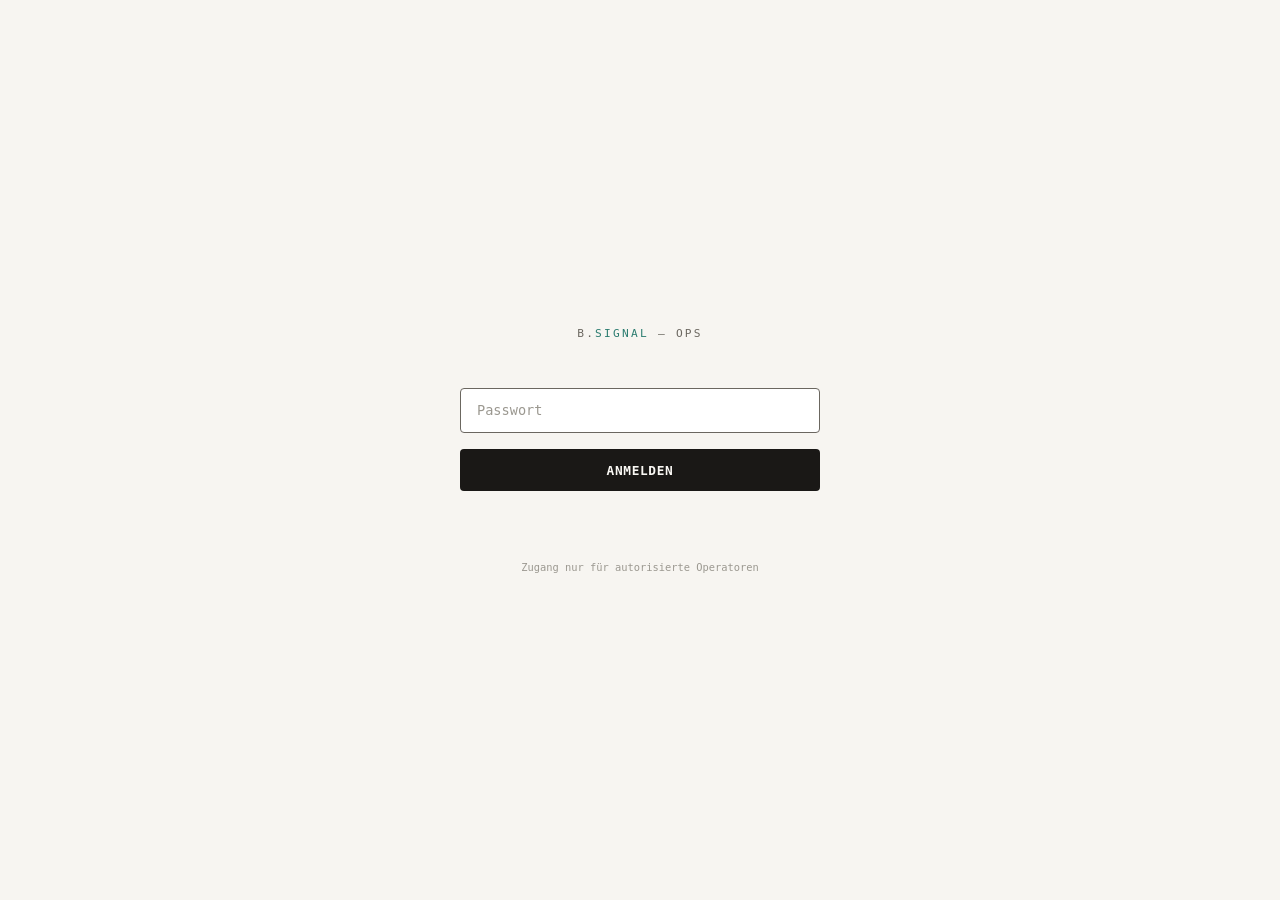
==== commit 5f2a3ef5: "Ops v0.3: sector switcher Co-Authored-By: Claude Opus 4.6 <noreply@anthropic.com>" ====
--- a/ops/index.html
+++ b/ops/index.html
@@ -57,6 +57,11 @@
   .topbar-brand { font-size: 0.7rem; letter-spacing: 0.15em; text-transform: uppercase; color: var(--text-muted); }
   .topbar-brand span { color: var(--green); }
   .topbar-env { font-size: 0.6rem; padding: 0.2rem 0.5rem; background: var(--green-dim); color: var(--green); border-radius: 3px; letter-spacing: 0.08em; text-transform: uppercase; }
+  .sector-select { font-family: var(--mono); font-size: 0.65rem; padding: 0.3rem 0.5rem; border: 1px solid var(--border); border-radius: 3px; background: white; color: var(--text-muted); cursor: pointer; outline: none; }
+  .sector-select:focus { border-color: var(--green); }
+  .sector-status { font-size: 0.55rem; padding: 0.15rem 0.4rem; border-radius: 2px; letter-spacing: 0.05em; text-transform: uppercase; font-weight: 600; }
+  .sector-status.active { background: var(--green-dim); color: var(--green); }
+  .sector-status.planned { background: var(--amber-dim); color: var(--amber); }
   .topbar-actions { display: flex; align-items: center; gap: 0.5rem; }
   .qa-btn { font-size: 0.65rem; font-family: var(--mono); padding: 0.3rem 0.7rem; border: 1px solid var(--border); border-radius: 3px; background: white; color: var(--text-muted); cursor: pointer; text-decoration: none; transition: all 0.15s; display: flex; align-items: center; gap: 0.35rem; }
   .qa-btn:hover { border-color: var(--green); color: var(--green); background: var(--green-dim); }
@@ -193,7 +198,8 @@
   <div class="topbar">
     <div class="topbar-left">
       <div class="topbar-brand">b.<span>signal</span> ops</div>
-      <div class="topbar-env">solo</div>
+      <select class="sector-select" id="sector-select" onchange="switchSector(this.value)"></select>
+      <span class="sector-status" id="sector-status"></span>
     </div>
     <div class="topbar-actions">
       <a class="qa-btn" href="https://www.perplexity.ai/" target="_blank">🔍 Scan</a>
@@ -237,7 +243,7 @@
         </div>
       </div>
       <div class="sidebar-footer">
-        <div class="sidebar-footer-text">b.signal ops v0.2<br>München Nord-West</div>
+        <div class="sidebar-footer-text">b.signal ops v0.3<br><span id="sidebar-sector-name"></span></div>
       </div>
     </nav>
 
@@ -260,7 +266,7 @@
       <div class="module-panel" id="module-signals">
         <div class="module-header">
           <div class="module-title">Signaldatenbank</div>
-          <div class="module-desc">Erfasste Planungssignale — München Nord-West</div>
+          <div class="module-desc">Erfasste Planungssignale — <span id="signals-sector-label"></span></div>
         </div>
         <div class="stats-grid">
           <div class="stat-card">
@@ -280,8 +286,8 @@
           </div>
           <div class="stat-card">
             <div class="stat-card-title">Abdeckung</div>
-            <div class="stat-card-value">MUC NW</div>
-            <div class="stat-card-sub"><span class="status-dot green"></span>Aktiv</div>
+            <div class="stat-card-value" id="signal-coverage-label"></div>
+            <div class="stat-card-sub" id="signal-coverage-status"></div>
           </div>
         </div>
         <div class="signal-table-wrap">
@@ -340,11 +346,7 @@
     <div class="modal-row">
       <div class="modal-field"><label>Score (1–10)</label><input type="number" id="sig-score" min="1" max="10" value="7"></div>
       <div class="modal-field"><label>Gemeinde</label>
-        <select id="sig-gemeinde">
-          <option>Dachau</option><option>Karlsfeld</option><option>Röhrmoos</option>
-          <option>Germering</option><option>Puchheim</option><option>Olching</option><option>FFB</option>
-          <option>Garching</option><option>Unterschleißheim</option><option>Oberschleißheim</option>
-        </select>
+        <select id="sig-gemeinde"></select>
       </div>
     </div>
     <div class="modal-field"><label>Titel</label><input type="text" id="sig-title" placeholder="z.B. BP Nr. 123 — Wohngebiet Musterstraße"></div>
@@ -363,6 +365,64 @@
 </div>
 
 <script>
+  // SECTORS
+  const SECTORS = [
+    { id: 'muc-nw', name: 'München Nord-West Umland', region: 'LK Dachau / FFB / München Nord', shortName: 'MUC NW', status: 'active', gemeinden: ['Dachau','Karlsfeld','Röhrmoos','Germering','Puchheim','Olching','FFB','Garching','Unterschleißheim','Oberschleißheim'] },
+    { id: 'muc-so', name: 'München Süd-Ost Umland', region: 'LK Ebersberg / München Ost / Rosenheim Nord', shortName: 'MUC SO', status: 'planned', gemeinden: [] },
+    { id: 'muc-stadt', name: 'München Stadt', region: '25 Bezirksausschüsse', shortName: 'MUC Stadt', status: 'planned', gemeinden: [] },
+    { id: 'stgt', name: 'Stuttgart Region', region: 'LK Böblingen / Ludwigsburg / Esslingen', shortName: 'STGT', status: 'planned', gemeinden: [] }
+  ];
+  let currentSector = SECTORS[0];
+
+  function getSectorById(id) { return SECTORS.find(s => s.id === id) || SECTORS[0]; }
+
+  function initSectorSelect() {
+    const sel = document.getElementById('sector-select');
+    sel.innerHTML = SECTORS.map(s => `<option value="${s.id}">${s.shortName} — ${s.name}</option>`).join('');
+    const saved = localStorage.getItem('bsignal_sector');
+    if (saved && SECTORS.some(s => s.id === saved)) sel.value = saved;
+    else sel.value = SECTORS[0].id;
+    applySector(sel.value);
+  }
+
+  function switchSector(id) {
+    localStorage.setItem('bsignal_sector', id);
+    applySector(id);
+    loadWorkflowModule();
+    loadSignals();
+    initProgress();
+  }
+
+  function applySector(id) {
+    currentSector = getSectorById(id);
+    // Status badge
+    const badge = document.getElementById('sector-status');
+    badge.textContent = currentSector.status;
+    badge.className = 'sector-status ' + currentSector.status;
+    // Sidebar footer
+    document.getElementById('sidebar-sector-name').textContent = currentSector.name;
+    // Signals header
+    const sl = document.getElementById('signals-sector-label');
+    if (sl) sl.textContent = currentSector.name;
+    // Coverage card
+    document.getElementById('signal-coverage-label').textContent = currentSector.shortName;
+    const cs = document.getElementById('signal-coverage-status');
+    cs.innerHTML = currentSector.status === 'active'
+      ? '<span class="status-dot green"></span>Aktiv'
+      : '<span class="status-dot" style="background:var(--amber)"></span>Geplant';
+    // Gemeinde dropdown in modal
+    const gsel = document.getElementById('sig-gemeinde');
+    if (currentSector.gemeinden.length) {
+      gsel.innerHTML = currentSector.gemeinden.map(g => `<option>${g}</option>`).join('');
+    } else {
+      gsel.innerHTML = '<option>(keine Gemeinden definiert)</option>';
+    }
+  }
+
+  // SECTOR-SCOPED STORAGE KEYS
+  function signalsKey() { return 'bsignal_signals_' + currentSector.id; }
+  function progressKey() { return 'bsignal_kw_progress_' + currentSector.id; }
+
   // AUTH
   const SESSION_KEY = 'bsignal_ops_auth';
   const SESSION_TTL = 8 * 60 * 60 * 1000;
@@ -384,7 +444,13 @@
   function showApp() { document.getElementById('auth-gate').style.display = 'none'; document.getElementById('app-shell').classList.add('active'); initApp(); }
 
   // INIT
-  function initApp() { updateClock(); setInterval(updateClock, 60000); setKW(); loadWorkflowModule(); loadSignals(); initProgress(); const h = location.hash.replace('#',''); if (h && document.getElementById('module-'+h)) switchModule(h); }
+  function initApp() {
+    updateClock(); setInterval(updateClock, 60000); setKW();
+    initSectorSelect();
+    loadWorkflowModule(); loadSignals(); initProgress();
+    const h = location.hash.replace('#','');
+    if (h && document.getElementById('module-'+h)) switchModule(h);
+  }
   function updateClock() { document.getElementById('topbar-time').textContent = new Date().toLocaleDateString('de-DE', { weekday:'short', day:'2-digit', month:'2-digit', hour:'2-digit', minute:'2-digit' }); }
   function getKW() { const n = new Date(), s = new Date(n.getFullYear(),0,1), d = (n-s+((s.getTimezoneOffset()-n.getTimezoneOffset())*60000)); return Math.ceil((d/604800000+s.getDay()/7)); }
   function setKW() { const k = getKW(); document.getElementById('current-kw').textContent = k; document.getElementById('sidebar-kw').textContent = k; document.querySelectorAll('.kw-span').forEach(s => s.textContent = k); }
@@ -392,14 +458,31 @@
   // MODULE ROUTER
   function switchModule(name) { const ni = document.querySelector(`.nav-item[data-module="${name}"]`); if (ni && ni.classList.contains('disabled')) return; document.querySelectorAll('.nav-item').forEach(e => e.classList.remove('active')); if (ni) ni.classList.add('active'); document.querySelectorAll('.module-panel').forEach(e => e.classList.remove('active')); const p = document.getElementById('module-'+name); if (p) p.classList.add('active'); location.hash = name; }
 
-  // WORKFLOW
-  async function loadWorkflowModule() { const c = document.getElementById('workflow-container'); try { const r = await fetch('modules/workflow.html',{method:'HEAD'}); if (r.ok) c.innerHTML = `<iframe src="modules/workflow.html" style="width:100%;height:85vh;border:none;background:#FAF8F4;border-radius:var(--radius);" sandbox="allow-scripts allow-same-origin"></iframe>`; } catch(e) {} }
-
-  // KW PROGRESS
-  const PROGRESS_KEY = 'bsignal_kw_progress';
+  // WORKFLOW — loads sector-specific file with fallback
+  async function loadWorkflowModule() {
+    const c = document.getElementById('workflow-container');
+    const sectorFile = 'modules/workflow-' + currentSector.id + '.html';
+    const fallbackFile = 'modules/workflow.html';
+    try {
+      let r = await fetch(sectorFile, { method: 'HEAD' });
+      if (r.ok) {
+        c.innerHTML = `<iframe src="${sectorFile}" style="width:100%;height:85vh;border:none;background:#FAF8F4;border-radius:var(--radius);" sandbox="allow-scripts allow-same-origin"></iframe>`;
+        return;
+      }
+    } catch(e) {}
+    try {
+      let r = await fetch(fallbackFile, { method: 'HEAD' });
+      if (r.ok) {
+        c.innerHTML = `<iframe src="${fallbackFile}" style="width:100%;height:85vh;border:none;background:#FAF8F4;border-radius:var(--radius);" sandbox="allow-scripts allow-same-origin"></iframe>`;
+        return;
+      }
+    } catch(e) {}
+  }
+
+  // KW PROGRESS — per sector
   const STEPS = ['Prompt 1 — Behörden-Scan','Amtsblatt-PDFs prüfen','Prompt 2 — Medien-Scan','Rohdaten übergeben','Prompt 3 — Klassifizierung','Scores plausibilisieren','Prompt 4 — Signal-Brief','Brief versenden','Reaktionen notieren'];
-  function getProgress() { try { const r = JSON.parse(localStorage.getItem(PROGRESS_KEY)); if (!r || r.kw !== getKW()) return { kw: getKW(), done: [] }; return r; } catch { return { kw: getKW(), done: [] }; } }
-  function saveProgress(d) { localStorage.setItem(PROGRESS_KEY, JSON.stringify(d)); }
+  function getProgress() { try { const r = JSON.parse(localStorage.getItem(progressKey())); if (!r || r.kw !== getKW()) return { kw: getKW(), done: [] }; return r; } catch { return { kw: getKW(), done: [] }; } }
+  function saveProgress(d) { localStorage.setItem(progressKey(), JSON.stringify(d)); }
   function initProgress() { renderProgress(); }
   function toggleProgressItem(i) { const p = getProgress(); if (p.done.includes(i)) p.done = p.done.filter(x => x!==i); else p.done.push(i); saveProgress(p); renderProgress(); }
   function renderProgress() {
@@ -412,10 +495,9 @@
     }).join('');
   }
 
-  // SIGNALS
-  const SIGNALS_KEY = 'bsignal_signals';
-  function getSignals() { try { return JSON.parse(localStorage.getItem(SIGNALS_KEY)) || []; } catch { return []; } }
-  function saveSignals(s) { localStorage.setItem(SIGNALS_KEY, JSON.stringify(s)); }
+  // SIGNALS — per sector
+  function getSignals() { try { return JSON.parse(localStorage.getItem(signalsKey())) || []; } catch { return []; } }
+  function saveSignals(s) { localStorage.setItem(signalsKey(), JSON.stringify(s)); }
   let sortField = 'score', sortDir = -1;
   function loadSignals() { renderSignalTable(); updateSignalStats(); }
   function renderSignalTable() {
@@ -444,7 +526,7 @@
   function exportSignals() {
     const sigs = getSignals(); if (!sigs.length) { alert('Keine Signale'); return; }
     const csv = [['Score','Titel','Beschreibung','Gemeinde','Quelle','Datum'], ...sigs.map(s=>[s.score,s.title,s.desc,s.gemeinde,s.quelle,s.datum])].map(r=>r.map(c=>`"${String(c||'').replace(/"/g,'""')}"`).join(',')).join('\n');
-    const a = document.createElement('a'); a.href = URL.createObjectURL(new Blob(['\uFEFF'+csv],{type:'text/csv;charset=utf-8'})); a.download = `bsignal-signale-kw${getKW()}.csv`; a.click();
+    const a = document.createElement('a'); a.href = URL.createObjectURL(new Blob(['\uFEFF'+csv],{type:'text/csv;charset=utf-8'})); a.download = `bsignal-signale-${currentSector.id}-kw${getKW()}.csv`; a.click();
   }
   document.getElementById('modal-add-signal').addEventListener('click', e => { if (e.target===e.currentTarget) closeAddSignal(); });
 
